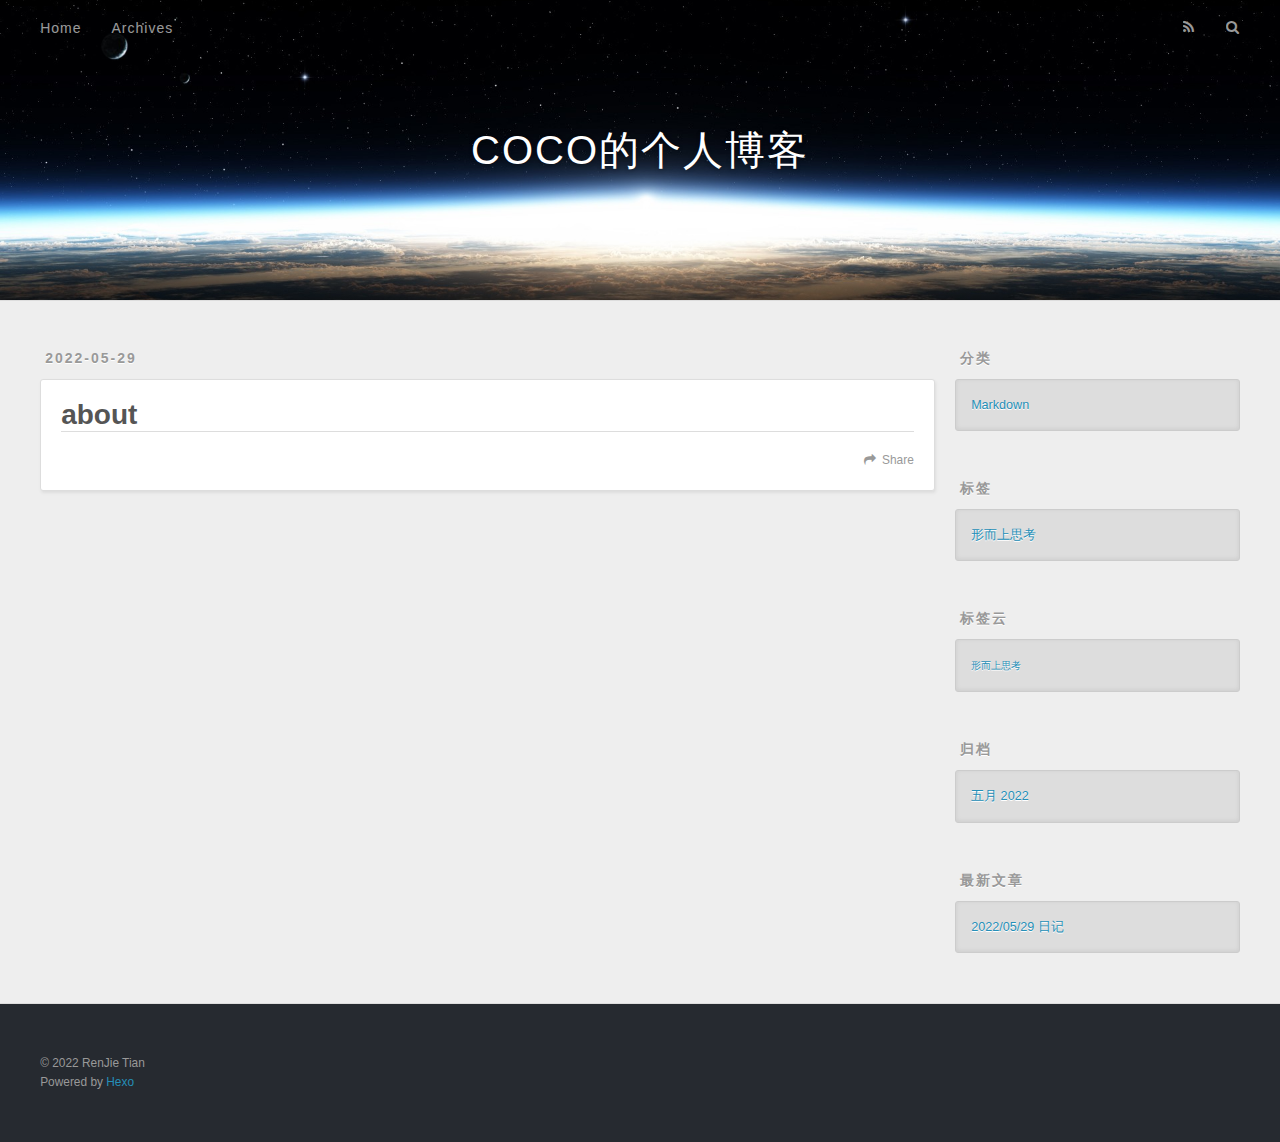
==== about/index.html @ 326d70af "Site updated: 2022-05-29 23:45:34" ====
<!DOCTYPE html>
<html>
<head>
  <meta charset="utf-8">
  

  
  <title>about | COCO的个人博客</title>
  <meta name="viewport" content="width=device-width, initial-scale=1, maximum-scale=1">
  <meta name="description" content="杂记，因个人不喜欢手账且觉得手写繁琐，朋友圈和QQ空间 更不是什么说真话交真朋友的地方，故暂使用博客方式记录感想">
<meta property="og:type" content="website">
<meta property="og:title" content="about">
<meta property="og:url" content="https://tianrenjie2003.github.io/about/index.html">
<meta property="og:site_name" content="COCO的个人博客">
<meta property="og:description" content="杂记，因个人不喜欢手账且觉得手写繁琐，朋友圈和QQ空间 更不是什么说真话交真朋友的地方，故暂使用博客方式记录感想">
<meta property="og:locale" content="zh_CN">
<meta property="article:published_time" content="2022-05-29T14:27:25.000Z">
<meta property="article:modified_time" content="2022-05-29T14:27:25.981Z">
<meta property="article:author" content="RenJie Tian">
<meta name="twitter:card" content="summary">
  
    <link rel="alternate" href="/atom.xml" title="COCO的个人博客" type="application/atom+xml">
  
  
    <link rel="icon" href="/favicon.png">
  
  
    <link href="//fonts.googleapis.com/css?family=Source+Code+Pro" rel="stylesheet" type="text/css">
  
  
<link rel="stylesheet" href="/css/style.css">

<meta name="generator" content="Hexo 5.4.2"></head>

<body>
  <div id="container">
    <div id="wrap">
      <header id="header">
  <div id="banner"></div>
  <div id="header-outer" class="outer">
    <div id="header-title" class="inner">
      <h1 id="logo-wrap">
        <a href="/" id="logo">COCO的个人博客</a>
      </h1>
      
    </div>
    <div id="header-inner" class="inner">
      <nav id="main-nav">
        <a id="main-nav-toggle" class="nav-icon"></a>
        
          <a class="main-nav-link" href="/">Home</a>
        
          <a class="main-nav-link" href="/archives">Archives</a>
        
      </nav>
      <nav id="sub-nav">
        
          <a id="nav-rss-link" class="nav-icon" href="/atom.xml" title="RSS Feed"></a>
        
        <a id="nav-search-btn" class="nav-icon" title="搜索"></a>
      </nav>
      <div id="search-form-wrap">
        <form action="//google.com/search" method="get" accept-charset="UTF-8" class="search-form"><input type="search" name="q" class="search-form-input" placeholder="Search"><button type="submit" class="search-form-submit">&#xF002;</button><input type="hidden" name="sitesearch" value="https://tianrenjie2003.github.io"></form>
      </div>
    </div>
  </div>
</header>
      <div class="outer">
        <section id="main"><article id="page-" class="article article-type-page" itemscope itemprop="blogPost">
  <div class="article-meta">
    <a href="/about/index.html" class="article-date">
  <time datetime="2022-05-29T14:27:25.000Z" itemprop="datePublished">2022-05-29</time>
</a>
    
  </div>
  <div class="article-inner">
    
    
      <header class="article-header">
        
  
    <h1 class="article-title" itemprop="name">
      about
    </h1>
  

      </header>
    
    <div class="article-entry" itemprop="articleBody">
      
        
      
    </div>
    <footer class="article-footer">
      <a data-url="https://tianrenjie2003.github.io/about/index.html" data-id="cl3rh47hq0001agvm2ke27csq" class="article-share-link">Share</a>
      
      
    </footer>
  </div>
  
    
  
</article>

</section>
        
          <aside id="sidebar">
  
    
  <div class="widget-wrap">
    <h3 class="widget-title">分类</h3>
    <div class="widget">
      <ul class="category-list"><li class="category-list-item"><a class="category-list-link" href="/categories/Markdown/">Markdown</a></li></ul>
    </div>
  </div>


  
    
  <div class="widget-wrap">
    <h3 class="widget-title">标签</h3>
    <div class="widget">
      <ul class="tag-list" itemprop="keywords"><li class="tag-list-item"><a class="tag-list-link" href="/tags/%E5%BD%A2%E8%80%8C%E4%B8%8A%E6%80%9D%E8%80%83/" rel="tag">形而上思考</a></li></ul>
    </div>
  </div>


  
    
  <div class="widget-wrap">
    <h3 class="widget-title">标签云</h3>
    <div class="widget tagcloud">
      <a href="/tags/%E5%BD%A2%E8%80%8C%E4%B8%8A%E6%80%9D%E8%80%83/" style="font-size: 10px;">形而上思考</a>
    </div>
  </div>

  
    
  <div class="widget-wrap">
    <h3 class="widget-title">归档</h3>
    <div class="widget">
      <ul class="archive-list"><li class="archive-list-item"><a class="archive-list-link" href="/archives/2022/05/">五月 2022</a></li></ul>
    </div>
  </div>


  
    
  <div class="widget-wrap">
    <h3 class="widget-title">最新文章</h3>
    <div class="widget">
      <ul>
        
          <li>
            <a href="/2022/05/29/2022-05-29-ri-ji/">2022/05/29 日记</a>
          </li>
        
      </ul>
    </div>
  </div>

  
</aside>
        
      </div>
      <footer id="footer">
  
  <div class="outer">
    <div id="footer-info" class="inner">
      &copy; 2022 RenJie Tian<br>
      Powered by <a href="http://hexo.io/" target="_blank">Hexo</a>
    </div>
  </div>
</footer>
    </div>
    <nav id="mobile-nav">
  
    <a href="/" class="mobile-nav-link">Home</a>
  
    <a href="/archives" class="mobile-nav-link">Archives</a>
  
</nav>
    

<script src="//ajax.googleapis.com/ajax/libs/jquery/2.0.3/jquery.min.js"></script>


  
<link rel="stylesheet" href="/fancybox/jquery.fancybox.css">

  
<script src="/fancybox/jquery.fancybox.pack.js"></script>




<script src="/js/script.js"></script>




  </div>
</body>
</html>
---- css/style.css ----
body {
  width: 100%;
}
body:before,
body:after {
  content: "";
  display: table;
}
body:after {
  clear: both;
}
html,
body,
div,
span,
applet,
object,
iframe,
h1,
h2,
h3,
h4,
h5,
h6,
p,
blockquote,
pre,
a,
abbr,
acronym,
address,
big,
cite,
code,
del,
dfn,
em,
img,
ins,
kbd,
q,
s,
samp,
small,
strike,
strong,
sub,
sup,
tt,
var,
dl,
dt,
dd,
ol,
ul,
li,
fieldset,
form,
label,
legend,
table,
caption,
tbody,
tfoot,
thead,
tr,
th,
td {
  margin: 0;
  padding: 0;
  border: 0;
  outline: 0;
  font-weight: inherit;
  font-style: inherit;
  font-family: inherit;
  font-size: 100%;
  vertical-align: baseline;
}
body {
  line-height: 1;
  color: #000;
  background: #fff;
}
ol,
ul {
  list-style: none;
}
table {
  border-collapse: separate;
  border-spacing: 0;
  vertical-align: middle;
}
caption,
th,
td {
  text-align: left;
  font-weight: normal;
  vertical-align: middle;
}
a img {
  border: none;
}
input,
button {
  margin: 0;
  padding: 0;
}
input::-moz-focus-inner,
button::-moz-focus-inner {
  border: 0;
  padding: 0;
}
@font-face {
  font-family: FontAwesome;
  font-style: normal;
  font-weight: normal;
  src: url("fonts/fontawesome-webfont.eot?v=#4.0.3");
  src: url("fonts/fontawesome-webfont.eot?#iefix&v=#4.0.3") format("embedded-opentype"), url("fonts/fontawesome-webfont.woff?v=#4.0.3") format("woff"), url("fonts/fontawesome-webfont.ttf?v=#4.0.3") format("truetype"), url("fonts/fontawesome-webfont.svg#fontawesomeregular?v=#4.0.3") format("svg");
}
html,
body,
#container {
  height: 100%;
}
body {
  background: #eee;
  font: 14px -apple-system, BlinkMacSystemFont, "Segoe UI", "Roboto", "Oxygen", "Ubuntu", "Cantarell", "Fira Sans", "Droid Sans", "Helvetica Neue", sans-serif;
  -webkit-text-size-adjust: 100%;
}
.outer {
  max-width: 1220px;
  margin: 0 auto;
  padding: 0 20px;
}
.outer:before,
.outer:after {
  content: "";
  display: table;
}
.outer:after {
  clear: both;
}
.inner {
  display: inline;
  float: left;
  width: 98.33333333333333%;
  margin: 0 0.833333333333333%;
}
.left,
.alignleft {
  float: left;
}
.right,
.alignright {
  float: right;
}
.clear {
  clear: both;
}
#container {
  position: relative;
}
.mobile-nav-on {
  overflow: hidden;
}
#wrap {
  height: 100%;
  width: 100%;
  position: absolute;
  top: 0;
  left: 0;
  -webkit-transition: 0.2s ease-out;
  -moz-transition: 0.2s ease-out;
  -ms-transition: 0.2s ease-out;
  transition: 0.2s ease-out;
  z-index: 1;
  background: #eee;
}
.mobile-nav-on #wrap {
  left: 280px;
}
@media screen and (min-width: 768px) {
  #main {
    display: inline;
    float: left;
    width: 73.33333333333333%;
    margin: 0 0.833333333333333%;
  }
}
.article-date,
.article-category-link,
.archive-year,
.widget-title {
  text-decoration: none;
  text-transform: uppercase;
  letter-spacing: 2px;
  color: #999;
  margin-bottom: 1em;
  margin-left: 5px;
  line-height: 1em;
  text-shadow: 0 1px #fff;
  font-weight: bold;
}
.article-inner,
.archive-article-inner {
  background: #fff;
  -webkit-box-shadow: 1px 2px 3px #ddd;
  box-shadow: 1px 2px 3px #ddd;
  border: 1px solid #ddd;
  border-radius: 3px;
}
.article-entry h1,
.widget h1 {
  font-size: 2em;
}
.article-entry h2,
.widget h2 {
  font-size: 1.5em;
}
.article-entry h3,
.widget h3 {
  font-size: 1.3em;
}
.article-entry h4,
.widget h4 {
  font-size: 1.2em;
}
.article-entry h5,
.widget h5 {
  font-size: 1em;
}
.article-entry h6,
.widget h6 {
  font-size: 1em;
  color: #999;
}
.article-entry hr,
.widget hr {
  border: 1px dashed #ddd;
}
.article-entry strong,
.widget strong {
  font-weight: bold;
}
.article-entry em,
.widget em,
.article-entry cite,
.widget cite {
  font-style: italic;
}
.article-entry sup,
.widget sup,
.article-entry sub,
.widget sub {
  font-size: 0.75em;
  line-height: 0;
  position: relative;
  vertical-align: baseline;
}
.article-entry sup,
.widget sup {
  top: -0.5em;
}
.article-entry sub,
.widget sub {
  bottom: -0.2em;
}
.article-entry small,
.widget small {
  font-size: 0.85em;
}
.article-entry acronym,
.widget acronym,
.article-entry abbr,
.widget abbr {
  border-bottom: 1px dotted;
}
.article-entry ul,
.widget ul,
.article-entry ol,
.widget ol,
.article-entry dl,
.widget dl {
  margin: 0 20px;
  line-height: 1.6em;
}
.article-entry ul ul,
.widget ul ul,
.article-entry ol ul,
.widget ol ul,
.article-entry ul ol,
.widget ul ol,
.article-entry ol ol,
.widget ol ol {
  margin-top: 0;
  margin-bottom: 0;
}
.article-entry ul,
.widget ul {
  list-style: disc;
}
.article-entry ol,
.widget ol {
  list-style: decimal;
}
.article-entry dt,
.widget dt {
  font-weight: bold;
}
#header {
  height: 300px;
  position: relative;
  border-bottom: 1px solid #ddd;
}
#header:before,
#header:after {
  content: "";
  position: absolute;
  left: 0;
  right: 0;
  height: 40px;
}
#header:before {
  top: 0;
  background: -webkit-linear-gradient(rgba(0,0,0,0.2), transparent);
  background: -moz-linear-gradient(rgba(0,0,0,0.2), transparent);
  background: -ms-linear-gradient(rgba(0,0,0,0.2), transparent);
  background: linear-gradient(rgba(0,0,0,0.2), transparent);
}
#header:after {
  bottom: 0;
  background: -webkit-linear-gradient(transparent, rgba(0,0,0,0.2));
  background: -moz-linear-gradient(transparent, rgba(0,0,0,0.2));
  background: -ms-linear-gradient(transparent, rgba(0,0,0,0.2));
  background: linear-gradient(transparent, rgba(0,0,0,0.2));
}
#header-outer {
  height: 100%;
  position: relative;
}
#header-inner {
  position: relative;
  overflow: hidden;
}
#banner {
  position: absolute;
  top: 0;
  left: 0;
  width: 100%;
  height: 100%;
  background: url("images/banner.jpg") center #000;
  background-size: cover;
  z-index: -1;
}
#header-title {
  text-align: center;
  height: 40px;
  position: absolute;
  top: 50%;
  left: 0;
  margin-top: -20px;
}
#logo,
#subtitle {
  text-decoration: none;
  color: #fff;
  font-weight: 300;
  text-shadow: 0 1px 4px rgba(0,0,0,0.3);
}
#logo {
  font-size: 40px;
  line-height: 40px;
  letter-spacing: 2px;
}
#subtitle {
  font-size: 16px;
  line-height: 16px;
  letter-spacing: 1px;
}
#subtitle-wrap {
  margin-top: 16px;
}
#main-nav {
  float: left;
  margin-left: -15px;
}
.nav-icon,
.main-nav-link {
  float: left;
  color: #fff;
  opacity: 0.6;
  text-decoration: none;
  text-shadow: 0 1px rgba(0,0,0,0.2);
  -webkit-transition: opacity 0.2s;
  -moz-transition: opacity 0.2s;
  -ms-transition: opacity 0.2s;
  transition: opacity 0.2s;
  display: block;
  padding: 20px 15px;
}
.nav-icon:hover,
.main-nav-link:hover {
  opacity: 1;
}
.nav-icon {
  font-family: FontAwesome;
  text-align: center;
  font-size: 14px;
  width: 14px;
  height: 14px;
  padding: 20px 15px;
  position: relative;
  cursor: pointer;
}
.main-nav-link {
  font-weight: 300;
  letter-spacing: 1px;
}
@media screen and (max-width: 479px) {
  .main-nav-link {
    display: none;
  }
}
#main-nav-toggle {
  display: none;
}
#main-nav-toggle:before {
  content: "\f0c9";
}
@media screen and (max-width: 479px) {
  #main-nav-toggle {
    display: block;
  }
}
#sub-nav {
  float: right;
  margin-right: -15px;
}
#nav-rss-link:before {
  content: "\f09e";
}
#nav-search-btn:before {
  content: "\f002";
}
#search-form-wrap {
  position: absolute;
  top: 15px;
  width: 150px;
  height: 30px;
  right: -150px;
  opacity: 0;
  -webkit-transition: 0.2s ease-out;
  -moz-transition: 0.2s ease-out;
  -ms-transition: 0.2s ease-out;
  transition: 0.2s ease-out;
}
#search-form-wrap.on {
  opacity: 1;
  right: 0;
}
@media screen and (max-width: 479px) {
  #search-form-wrap {
    width: 100%;
    right: -100%;
  }
}
.search-form {
  position: absolute;
  top: 0;
  left: 0;
  right: 0;
  background: #fff;
  padding: 5px 15px;
  border-radius: 15px;
  -webkit-box-shadow: 0 0 10px rgba(0,0,0,0.3);
  box-shadow: 0 0 10px rgba(0,0,0,0.3);
}
.search-form-input {
  border: none;
  background: none;
  color: #555;
  width: 100%;
  font: 13px -apple-system, BlinkMacSystemFont, "Segoe UI", "Roboto", "Oxygen", "Ubuntu", "Cantarell", "Fira Sans", "Droid Sans", "Helvetica Neue", sans-serif;
  outline: none;
}
.search-form-input::-webkit-search-results-decoration,
.search-form-input::-webkit-search-cancel-button {
  -webkit-appearance: none;
}
.search-form-submit {
  position: absolute;
  top: 50%;
  right: 10px;
  margin-top: -7px;
  font: 13px FontAwesome;
  border: none;
  background: none;
  color: #bbb;
  cursor: pointer;
}
.search-form-submit:hover,
.search-form-submit:focus {
  color: #777;
}
.article {
  margin: 50px 0;
}
.article-inner {
  overflow: hidden;
}
.article-meta:before,
.article-meta:after {
  content: "";
  display: table;
}
.article-meta:after {
  clear: both;
}
.article-date {
  float: left;
}
.article-category {
  float: left;
  line-height: 1em;
  color: #ccc;
  text-shadow: 0 1px #fff;
  margin-left: 8px;
}
.article-category:before {
  content: "\2022";
}
.article-category-link {
  margin: 0 12px 1em;
}
.article-header {
  padding: 20px 20px 0;
}
.article-title {
  text-decoration: none;
  font-size: 2em;
  font-weight: bold;
  color: #555;
  line-height: 1.1em;
  -webkit-transition: color 0.2s;
  -moz-transition: color 0.2s;
  -ms-transition: color 0.2s;
  transition: color 0.2s;
}
a.article-title:hover {
  color: #258fb8;
}
.article-entry {
  color: #555;
  padding: 0 20px;
}
.article-entry:before,
.article-entry:after {
  content: "";
  display: table;
}
.article-entry:after {
  clear: both;
}
.article-entry p,
.article-entry table {
  line-height: 1.6em;
  margin: 1.6em 0;
}
.article-entry h1,
.article-entry h2,
.article-entry h3,
.article-entry h4,
.article-entry h5,
.article-entry h6 {
  font-weight: bold;
}
.article-entry h1,
.article-entry h2,
.article-entry h3,
.article-entry h4,
.article-entry h5,
.article-entry h6 {
  line-height: 1.1em;
  margin: 1.1em 0;
}
.article-entry a {
  color: #258fb8;
  text-decoration: none;
}
.article-entry a:hover {
  text-decoration: underline;
}
.article-entry ul,
.article-entry ol,
.article-entry dl {
  margin-top: 1.6em;
  margin-bottom: 1.6em;
}
.article-entry img,
.article-entry video {
  max-width: 100%;
  height: auto;
  display: block;
  margin: auto;
}
.article-entry iframe {
  border: none;
}
.article-entry table {
  width: 100%;
  border-collapse: collapse;
  border-spacing: 0;
}
.article-entry th {
  font-weight: bold;
  border-bottom: 3px solid #ddd;
  padding-bottom: 0.5em;
}
.article-entry td {
  border-bottom: 1px solid #ddd;
  padding: 10px 0;
}
.article-entry blockquote {
  font-family: Georgia, "Times New Roman", serif;
  font-size: 1.4em;
  margin: 1.6em 20px;
  text-align: center;
}
.article-entry blockquote footer {
  font-size: 14px;
  margin: 1.6em 0;
  font-family: -apple-system, BlinkMacSystemFont, "Segoe UI", "Roboto", "Oxygen", "Ubuntu", "Cantarell", "Fira Sans", "Droid Sans", "Helvetica Neue", sans-serif;
}
.article-entry blockquote footer cite:before {
  content: "—";
  padding: 0 0.5em;
}
.article-entry .pullquote {
  text-align: left;
  width: 45%;
  margin: 0;
}
.article-entry .pullquote.left {
  margin-left: 0.5em;
  margin-right: 1em;
}
.article-entry .pullquote.right {
  margin-right: 0.5em;
  margin-left: 1em;
}
.article-entry .caption {
  color: #999;
  display: block;
  font-size: 0.9em;
  margin-top: 0.5em;
  position: relative;
  text-align: center;
}
.article-entry .video-container {
  position: relative;
  padding-top: 56.25%;
  height: 0;
  overflow: hidden;
}
.article-entry .video-container iframe,
.article-entry .video-container object,
.article-entry .video-container embed {
  position: absolute;
  top: 0;
  left: 0;
  width: 100%;
  height: 100%;
  margin-top: 0;
}
.article-more-link a {
  display: inline-block;
  line-height: 1em;
  padding: 6px 15px;
  border-radius: 15px;
  background: #eee;
  color: #999;
  text-shadow: 0 1px #fff;
  text-decoration: none;
}
.article-more-link a:hover {
  background: #258fb8;
  color: #fff;
  text-decoration: none;
  text-shadow: 0 1px #1e7293;
}
.article-footer {
  font-size: 0.85em;
  line-height: 1.6em;
  border-top: 1px solid #ddd;
  padding-top: 1.6em;
  margin: 0 20px 20px;
}
.article-footer:before,
.article-footer:after {
  content: "";
  display: table;
}
.article-footer:after {
  clear: both;
}
.article-footer a {
  color: #999;
  text-decoration: none;
}
.article-footer a:hover {
  color: #555;
}
.article-tag-list-item {
  float: left;
  margin-right: 10px;
}
.article-tag-list-link:before {
  content: "#";
}
.article-comment-link {
  float: right;
}
.article-comment-link:before {
  content: "\f075";
  font-family: FontAwesome;
  padding-right: 8px;
}
.article-share-link {
  cursor: pointer;
  float: right;
  margin-left: 20px;
}
.article-share-link:before {
  content: "\f064";
  font-family: FontAwesome;
  padding-right: 6px;
}
#article-nav {
  position: relative;
}
#article-nav:before,
#article-nav:after {
  content: "";
  display: table;
}
#article-nav:after {
  clear: both;
}
@media screen and (min-width: 768px) {
  #article-nav {
    margin: 50px 0;
  }
  #article-nav:before {
    width: 8px;
    height: 8px;
    position: absolute;
    top: 50%;
    left: 50%;
    margin-top: -4px;
    margin-left: -4px;
    content: "";
    border-radius: 50%;
    background: #ddd;
    -webkit-box-shadow: 0 1px 2px #fff;
    box-shadow: 0 1px 2px #fff;
  }
}
.article-nav-link-wrap {
  text-decoration: none;
  text-shadow: 0 1px #fff;
  color: #999;
  -webkit-box-sizing: border-box;
  -moz-box-sizing: border-box;
  box-sizing: border-box;
  margin-top: 50px;
  text-align: center;
  display: block;
}
.article-nav-link-wrap:hover {
  color: #555;
}
@media screen and (min-width: 768px) {
  .article-nav-link-wrap {
    width: 50%;
    margin-top: 0;
  }
}
@media screen and (min-width: 768px) {
  #article-nav-newer {
    float: left;
    text-align: right;
    padding-right: 20px;
  }
}
@media screen and (min-width: 768px) {
  #article-nav-older {
    float: right;
    text-align: left;
    padding-left: 20px;
  }
}
.article-nav-caption {
  text-transform: uppercase;
  letter-spacing: 2px;
  color: #ddd;
  line-height: 1em;
  font-weight: bold;
}
#article-nav-newer .article-nav-caption {
  margin-right: -2px;
}
.article-nav-title {
  font-size: 0.85em;
  line-height: 1.6em;
  margin-top: 0.5em;
}
.article-share-box {
  position: absolute;
  display: none;
  background: #fff;
  -webkit-box-shadow: 1px 2px 10px rgba(0,0,0,0.2);
  box-shadow: 1px 2px 10px rgba(0,0,0,0.2);
  border-radius: 3px;
  margin-left: -145px;
  overflow: hidden;
  z-index: 1;
}
.article-share-box.on {
  display: block;
}
.article-share-input {
  width: 100%;
  background: none;
  -webkit-box-sizing: border-box;
  -moz-box-sizing: border-box;
  box-sizing: border-box;
  font: 14px -apple-system, BlinkMacSystemFont, "Segoe UI", "Roboto", "Oxygen", "Ubuntu", "Cantarell", "Fira Sans", "Droid Sans", "Helvetica Neue", sans-serif;
  padding: 0 15px;
  color: #555;
  outline: none;
  border: 1px solid #ddd;
  border-radius: 3px 3px 0 0;
  height: 36px;
  line-height: 36px;
}
.article-share-links {
  background: #eee;
}
.article-share-links:before,
.article-share-links:after {
  content: "";
  display: table;
}
.article-share-links:after {
  clear: both;
}
.article-share-twitter,
.article-share-facebook,
.article-share-pinterest,
.article-share-google {
  width: 50px;
  height: 36px;
  display: block;
  float: left;
  position: relative;
  color: #999;
  text-shadow: 0 1px #fff;
}
.article-share-twitter:before,
.article-share-facebook:before,
.article-share-pinterest:before,
.article-share-google:before {
  font-size: 20px;
  font-family: FontAwesome;
  width: 20px;
  height: 20px;
  position: absolute;
  top: 50%;
  left: 50%;
  margin-top: -10px;
  margin-left: -10px;
  text-align: center;
}
.article-share-twitter:hover,
.article-share-facebook:hover,
.article-share-pinterest:hover,
.article-share-google:hover {
  color: #fff;
}
.article-share-twitter:before {
  content: "\f099";
}
.article-share-twitter:hover {
  background: #00aced;
  text-shadow: 0 1px #008abe;
}
.article-share-facebook:before {
  content: "\f09a";
}
.article-share-facebook:hover {
  background: #3b5998;
  text-shadow: 0 1px #2f477a;
}
.article-share-pinterest:before {
  content: "\f0d2";
}
.article-share-pinterest:hover {
  background: #cb2027;
  text-shadow: 0 1px #a21a1f;
}
.article-share-google:before {
  content: "\f0d5";
}
.article-share-google:hover {
  background: #dd4b39;
  text-shadow: 0 1px #be3221;
}
.article-gallery {
  background: #000;
  position: relative;
}
.article-gallery-photos {
  position: relative;
  overflow: hidden;
}
.article-gallery-img {
  display: none;
  max-width: 100%;
}
.article-gallery-img:first-child {
  display: block;
}
.article-gallery-img.loaded {
  position: absolute;
  display: block;
}
.article-gallery-img img {
  display: block;
  max-width: 100%;
  margin: 0 auto;
}
#comments {
  background: #fff;
  -webkit-box-shadow: 1px 2px 3px #ddd;
  box-shadow: 1px 2px 3px #ddd;
  padding: 20px;
  border: 1px solid #ddd;
  border-radius: 3px;
  margin: 50px 0;
}
#comments a {
  color: #258fb8;
}
.archives-wrap {
  margin: 50px 0;
}
.archives:before,
.archives:after {
  content: "";
  display: table;
}
.archives:after {
  clear: both;
}
.archive-year-wrap {
  margin-bottom: 1em;
}
.archives {
  -webkit-column-gap: 10px;
  -moz-column-gap: 10px;
  column-gap: 10px;
}
@media screen and (min-width: 480px) and (max-width: 767px) {
  .archives {
    -webkit-column-count: 2;
    -moz-column-count: 2;
    column-count: 2;
  }
}
@media screen and (min-width: 768px) {
  .archives {
    -webkit-column-count: 3;
    -moz-column-count: 3;
    column-count: 3;
  }
}
.archive-article {
  -webkit-column-break-inside: avoid;
  page-break-inside: avoid;
  overflow: hidden;
  break-inside: avoid-column;
}
.archive-article-inner {
  padding: 10px;
  margin-bottom: 15px;
}
.archive-article-title {
  text-decoration: none;
  font-weight: bold;
  color: #555;
  -webkit-transition: color 0.2s;
  -moz-transition: color 0.2s;
  -ms-transition: color 0.2s;
  transition: color 0.2s;
  line-height: 1.6em;
}
.archive-article-title:hover {
  color: #258fb8;
}
.archive-article-footer {
  margin-top: 1em;
}
.archive-article-date {
  color: #999;
  text-decoration: none;
  font-size: 0.85em;
  line-height: 1em;
  margin-bottom: 0.5em;
  display: block;
}
#page-nav {
  margin: 50px auto;
  background: #fff;
  -webkit-box-shadow: 1px 2px 3px #ddd;
  box-shadow: 1px 2px 3px #ddd;
  border: 1px solid #ddd;
  border-radius: 3px;
  text-align: center;
  color: #999;
  overflow: hidden;
}
#page-nav:before,
#page-nav:after {
  content: "";
  display: table;
}
#page-nav:after {
  clear: both;
}
#page-nav a,
#page-nav span {
  padding: 10px 20px;
  line-height: 1;
  height: 2ex;
}
#page-nav a {
  color: #999;
  text-decoration: none;
}
#page-nav a:hover {
  background: #999;
  color: #fff;
}
#page-nav .prev {
  float: left;
}
#page-nav .next {
  float: right;
}
#page-nav .page-number {
  display: inline-block;
}
@media screen and (max-width: 479px) {
  #page-nav .page-number {
    display: none;
  }
}
#page-nav .current {
  color: #555;
  font-weight: bold;
}
#page-nav .space {
  color: #ddd;
}
#footer {
  background: #262a30;
  padding: 50px 0;
  border-top: 1px solid #ddd;
  color: #999;
}
#footer a {
  color: #258fb8;
  text-decoration: none;
}
#footer a:hover {
  text-decoration: underline;
}
#footer-info {
  line-height: 1.6em;
  font-size: 0.85em;
}
.article-entry pre,
.article-entry .highlight {
  background: #2d2d2d;
  margin: 0 -20px;
  padding: 15px 20px;
  border-style: solid;
  border-color: #ddd;
  border-width: 1px 0;
  overflow: auto;
  color: #ccc;
  line-height: 22.400000000000002px;
}
.article-entry .highlight .gutter pre,
.article-entry .gist .gist-file .gist-data .line-numbers {
  color: #666;
  font-size: 0.85em;
}
.article-entry pre,
.article-entry code {
  font-family: "Source Code Pro", Consolas, Monaco, Menlo, Consolas, monospace;
}
.article-entry code {
  background: #eee;
  text-shadow: 0 1px #fff;
  padding: 0 0.3em;
}
.article-entry pre code {
  background: none;
  text-shadow: none;
  padding: 0;
}
.article-entry .highlight pre {
  border: none;
  margin: 0;
  padding: 0;
}
.article-entry .highlight table {
  margin: 0;
  width: auto;
}
.article-entry .highlight td {
  border: none;
  padding: 0;
}
.article-entry .highlight figcaption {
  font-size: 0.85em;
  color: #999;
  line-height: 1em;
  margin-bottom: 1em;
}
.article-entry .highlight figcaption:before,
.article-entry .highlight figcaption:after {
  content: "";
  display: table;
}
.article-entry .highlight figcaption:after {
  clear: both;
}
.article-entry .highlight figcaption a {
  float: right;
}
.article-entry .highlight .gutter pre {
  text-align: right;
  padding-right: 20px;
}
.article-entry .highlight .line {
  height: 22.400000000000002px;
}
.article-entry .highlight .line.marked {
  background: #515151;
}
.article-entry .gist {
  margin: 0 -20px;
  border-style: solid;
  border-color: #ddd;
  border-width: 1px 0;
  background: #2d2d2d;
  padding: 15px 20px 15px 0;
}
.article-entry .gist .gist-file {
  border: none;
  font-family: "Source Code Pro", Consolas, Monaco, Menlo, Consolas, monospace;
  margin: 0;
}
.article-entry .gist .gist-file .gist-data {
  background: none;
  border: none;
}
.article-entry .gist .gist-file .gist-data .line-numbers {
  background: none;
  border: none;
  padding: 0 20px 0 0;
}
.article-entry .gist .gist-file .gist-data .line-data {
  padding: 0 !important;
}
.article-entry .gist .gist-file .highlight {
  margin: 0;
  padding: 0;
  border: none;
}
.article-entry .gist .gist-file .gist-meta {
  background: #2d2d2d;
  color: #999;
  font: 0.85em -apple-system, BlinkMacSystemFont, "Segoe UI", "Roboto", "Oxygen", "Ubuntu", "Cantarell", "Fira Sans", "Droid Sans", "Helvetica Neue", sans-serif;
  text-shadow: 0 0;
  padding: 0;
  margin-top: 1em;
  margin-left: 20px;
}
.article-entry .gist .gist-file .gist-meta a {
  color: #258fb8;
  font-weight: normal;
}
.article-entry .gist .gist-file .gist-meta a:hover {
  text-decoration: underline;
}
pre .comment,
pre .title {
  color: #999;
}
pre .variable,
pre .attribute,
pre .tag,
pre .regexp,
pre .ruby .constant,
pre .xml .tag .title,
pre .xml .pi,
pre .xml .doctype,
pre .html .doctype,
pre .css .id,
pre .css .class,
pre .css .pseudo {
  color: #f2777a;
}
pre .number,
pre .preprocessor,
pre .built_in,
pre .literal,
pre .params,
pre .constant {
  color: #f99157;
}
pre .class,
pre .ruby .class .title,
pre .css .rules .attribute {
  color: #9c9;
}
pre .string,
pre .value,
pre .inheritance,
pre .header,
pre .ruby .symbol,
pre .xml .cdata {
  color: #9c9;
}
pre .css .hexcolor {
  color: #6cc;
}
pre .function,
pre .python .decorator,
pre .python .title,
pre .ruby .function .title,
pre .ruby .title .keyword,
pre .perl .sub,
pre .javascript .title,
pre .coffeescript .title {
  color: #69c;
}
pre .keyword,
pre .javascript .function {
  color: #c9c;
}
@media screen and (max-width: 479px) {
  #mobile-nav {
    position: absolute;
    top: 0;
    left: 0;
    width: 280px;
    height: 100%;
    background: #191919;
    border-right: 1px solid #fff;
  }
}
@media screen and (max-width: 479px) {
  .mobile-nav-link {
    display: block;
    color: #999;
    text-decoration: none;
    padding: 15px 20px;
    font-weight: bold;
  }
  .mobile-nav-link:hover {
    color: #fff;
  }
}
@media screen and (min-width: 768px) {
  #sidebar {
    display: inline;
    float: left;
    width: 23.333333333333332%;
    margin: 0 0.833333333333333%;
  }
}
.widget-wrap {
  margin: 50px 0;
}
.widget {
  color: #777;
  text-shadow: 0 1px #fff;
  background: #ddd;
  -webkit-box-shadow: 0 -1px 4px #ccc inset;
  box-shadow: 0 -1px 4px #ccc inset;
  border: 1px solid #ccc;
  padding: 15px;
  border-radius: 3px;
}
.widget a {
  color: #258fb8;
  text-decoration: none;
}
.widget a:hover {
  text-decoration: underline;
}
.widget ul ul,
.widget ol ul,
.widget dl ul,
.widget ul ol,
.widget ol ol,
.widget dl ol,
.widget ul dl,
.widget ol dl,
.widget dl dl {
  margin-left: 15px;
  list-style: disc;
}
.widget {
  line-height: 1.6em;
  word-wrap: break-word;
  font-size: 0.9em;
}
.widget ul,
.widget ol {
  list-style: none;
  margin: 0;
}
.widget ul ul,
.widget ol ul,
.widget ul ol,
.widget ol ol {
  margin: 0 20px;
}
.widget ul ul,
.widget ol ul {
  list-style: disc;
}
.widget ul ol,
.widget ol ol {
  list-style: decimal;
}
.category-list-count,
.tag-list-count,
.archive-list-count {
  padding-left: 5px;
  color: #999;
  font-size: 0.85em;
}
.category-list-count:before,
.tag-list-count:before,
.archive-list-count:before {
  content: "(";
}
.category-list-count:after,
.tag-list-count:after,
.archive-list-count:after {
  content: ")";
}
.tagcloud a {
  margin-right: 5px;
  display: inline-block;
}
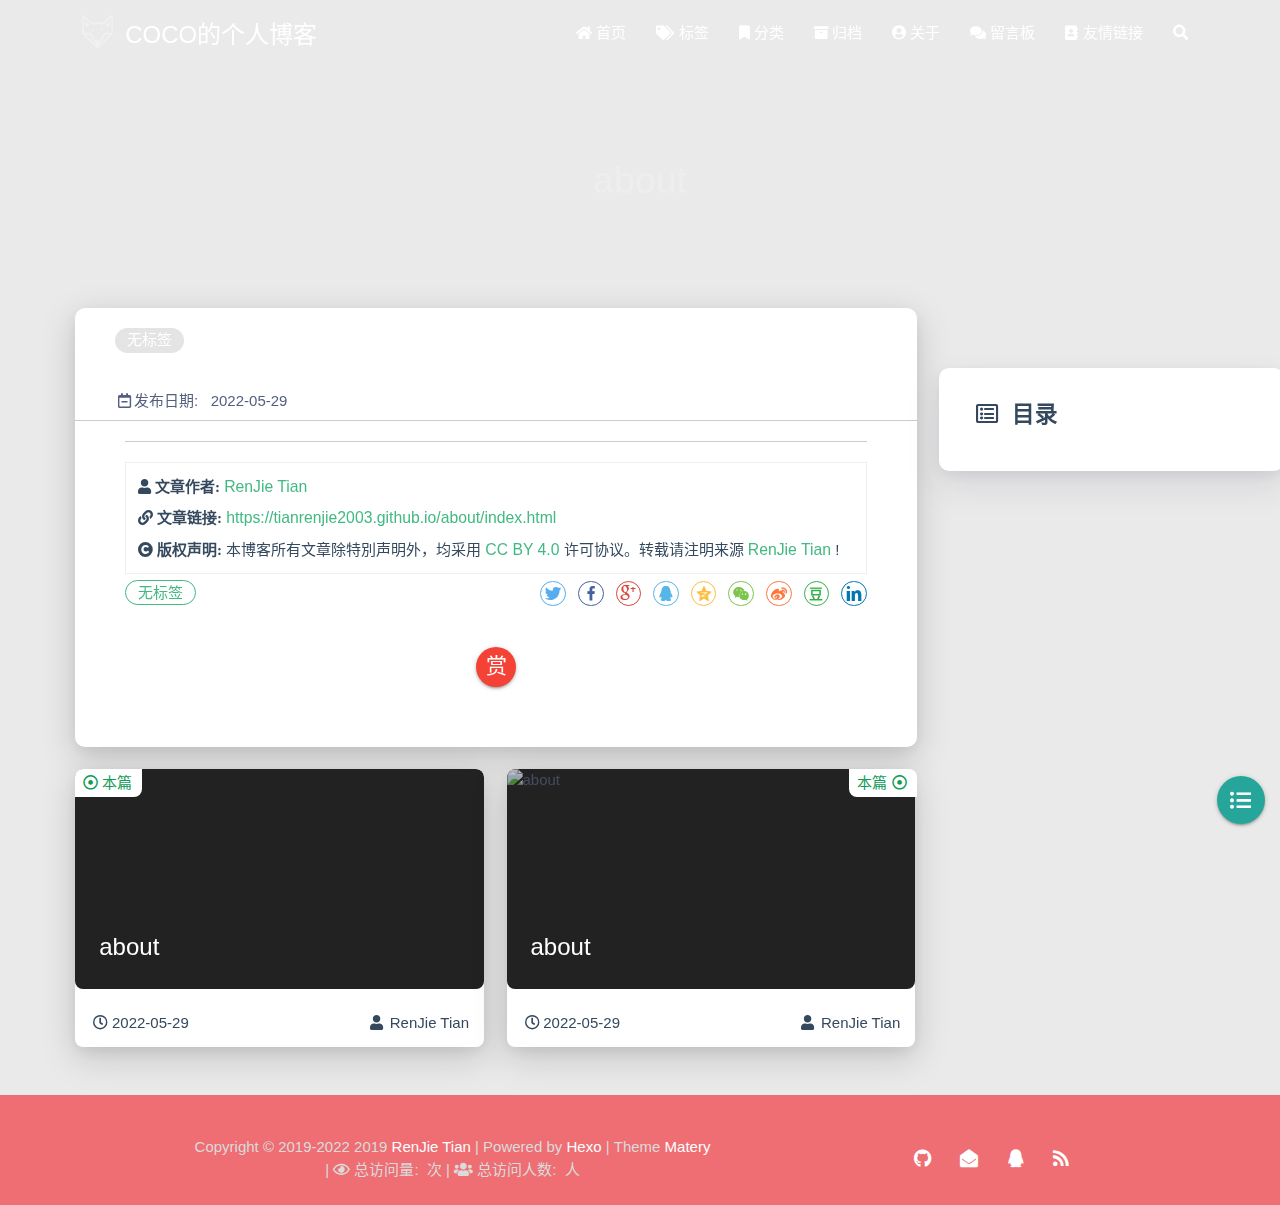
==== commit 291b851e: "Site updated: 2022-05-29 23:50:42" ====
--- a/about/index.html
+++ b/about/index.html
@@ -1,204 +1,1191 @@
-<!DOCTYPE html>
-<html>
+<!DOCTYPE HTML>
+<html lang="zh-CN">
+
+
 <head>
-  <meta charset="utf-8">
+    <meta charset="utf-8">
+    <meta name="keywords" content="关于, COCO的个人博客">
+    <meta name="description" content="杂记，因个人不喜欢手账且觉得手写繁琐，朋友圈和QQ空间 更不是什么说真话交真朋友的地方，故暂使用博客方式记录感想">
+    <meta http-equiv="X-UA-Compatible" content="IE=edge">
+    <meta name="viewport" content="width=device-width, initial-scale=1.0, user-scalable=no">
+    <meta name="renderer" content="webkit|ie-stand|ie-comp">
+    <meta name="mobile-web-app-capable" content="yes">
+    <meta name="format-detection" content="telephone=no">
+    <meta name="apple-mobile-web-app-capable" content="yes">
+    <meta name="apple-mobile-web-app-status-bar-style" content="black-translucent">
+    <!-- Global site tag (gtag.js) - Google Analytics -->
+
+
+    <title>关于 | COCO的个人博客</title>
+    <link rel="icon" type="image/png" href="/favicon.png">
+
+    <link rel="stylesheet" type="text/css" href="/libs/awesome/css/all.css">
+    <link rel="stylesheet" type="text/css" href="/libs/materialize/materialize.min.css">
+    <link rel="stylesheet" type="text/css" href="/libs/aos/aos.css">
+    <link rel="stylesheet" type="text/css" href="/libs/animate/animate.min.css">
+    <link rel="stylesheet" type="text/css" href="/libs/lightGallery/css/lightgallery.min.css">
+    <link rel="stylesheet" type="text/css" href="/css/matery.css">
+    <link rel="stylesheet" type="text/css" href="/css/my.css">
+
+    <script src="/libs/jquery/jquery.min.js"></script>
+
+<meta name="generator" content="Hexo 5.4.2"></head>
+
+
+
+
+<body>
+    <header class="navbar-fixed">
+    <nav id="headNav" class="bg-color nav-transparent">
+        <div id="navContainer" class="nav-wrapper container">
+            <div class="brand-logo">
+                <a href="/" class="waves-effect waves-light">
+                    
+                    <img src="/medias/logo.png" class="logo-img" alt="LOGO">
+                    
+                    <span class="logo-span">COCO的个人博客</span>
+                </a>
+            </div>
+            
+
+<a href="#" data-target="mobile-nav" class="sidenav-trigger button-collapse"><i class="fas fa-bars"></i></a>
+<ul class="right nav-menu">
   
-
+  <li class="hide-on-med-and-down nav-item">
+    
+    <a href="/" class="waves-effect waves-light">
+      
+      <i class="fas fa-home" style="zoom: 0.6;"></i>
+      
+      <span>首页</span>
+    </a>
+    
+  </li>
   
-  <title>about | COCO的个人博客</title>
-  <meta name="viewport" content="width=device-width, initial-scale=1, maximum-scale=1">
-  <meta name="description" content="杂记，因个人不喜欢手账且觉得手写繁琐，朋友圈和QQ空间 更不是什么说真话交真朋友的地方，故暂使用博客方式记录感想">
-<meta property="og:type" content="website">
-<meta property="og:title" content="about">
-<meta property="og:url" content="https://tianrenjie2003.github.io/about/index.html">
-<meta property="og:site_name" content="COCO的个人博客">
-<meta property="og:description" content="杂记，因个人不喜欢手账且觉得手写繁琐，朋友圈和QQ空间 更不是什么说真话交真朋友的地方，故暂使用博客方式记录感想">
-<meta property="og:locale" content="zh_CN">
-<meta property="article:published_time" content="2022-05-29T14:27:25.000Z">
-<meta property="article:modified_time" content="2022-05-29T14:27:25.981Z">
-<meta property="article:author" content="RenJie Tian">
-<meta name="twitter:card" content="summary">
+  <li class="hide-on-med-and-down nav-item">
+    
+    <a href="/tags" class="waves-effect waves-light">
+      
+      <i class="fas fa-tags" style="zoom: 0.6;"></i>
+      
+      <span>标签</span>
+    </a>
+    
+  </li>
   
-    <link rel="alternate" href="/atom.xml" title="COCO的个人博客" type="application/atom+xml">
+  <li class="hide-on-med-and-down nav-item">
+    
+    <a href="/categories" class="waves-effect waves-light">
+      
+      <i class="fas fa-bookmark" style="zoom: 0.6;"></i>
+      
+      <span>分类</span>
+    </a>
+    
+  </li>
   
+  <li class="hide-on-med-and-down nav-item">
+    
+    <a href="/archives" class="waves-effect waves-light">
+      
+      <i class="fas fa-archive" style="zoom: 0.6;"></i>
+      
+      <span>归档</span>
+    </a>
+    
+  </li>
   
-    <link rel="icon" href="/favicon.png">
+  <li class="hide-on-med-and-down nav-item">
+    
+    <a href="/about" class="waves-effect waves-light">
+      
+      <i class="fas fa-user-circle" style="zoom: 0.6;"></i>
+      
+      <span>关于</span>
+    </a>
+    
+  </li>
   
+  <li class="hide-on-med-and-down nav-item">
+    
+    <a href="/contact" class="waves-effect waves-light">
+      
+      <i class="fas fa-comments" style="zoom: 0.6;"></i>
+      
+      <span>留言板</span>
+    </a>
+    
+  </li>
   
-    <link href="//fonts.googleapis.com/css?family=Source+Code+Pro" rel="stylesheet" type="text/css">
+  <li class="hide-on-med-and-down nav-item">
+    
+    <a href="/friends" class="waves-effect waves-light">
+      
+      <i class="fas fa-address-book" style="zoom: 0.6;"></i>
+      
+      <span>友情链接</span>
+    </a>
+    
+  </li>
   
-  
-<link rel="stylesheet" href="/css/style.css">
-
-<meta name="generator" content="Hexo 5.4.2"></head>
-
-<body>
-  <div id="container">
-    <div id="wrap">
-      <header id="header">
-  <div id="banner"></div>
-  <div id="header-outer" class="outer">
-    <div id="header-title" class="inner">
-      <h1 id="logo-wrap">
-        <a href="/" id="logo">COCO的个人博客</a>
-      </h1>
-      
+  <li>
+    <a href="#searchModal" class="modal-trigger waves-effect waves-light">
+      <i id="searchIcon" class="fas fa-search" title="搜索" style="zoom: 0.85;"></i>
+    </a>
+  </li>
+</ul>
+
+
+<div id="mobile-nav" class="side-nav sidenav">
+
+    <div class="mobile-head bg-color">
+        
+        <img src="/medias/logo.png" class="logo-img circle responsive-img">
+        
+        <div class="logo-name">COCO的个人博客</div>
+        <div class="logo-desc">
+            
+            杂记，因个人不喜欢手账且觉得手写繁琐，朋友圈和QQ空间 更不是什么说真话交真朋友的地方，故暂使用博客方式记录感想
+            
+        </div>
     </div>
-    <div id="header-inner" class="inner">
-      <nav id="main-nav">
-        <a id="main-nav-toggle" class="nav-icon"></a>
-        
-          <a class="main-nav-link" href="/">Home</a>
-        
-          <a class="main-nav-link" href="/archives">Archives</a>
-        
-      </nav>
-      <nav id="sub-nav">
-        
-          <a id="nav-rss-link" class="nav-icon" href="/atom.xml" title="RSS Feed"></a>
-        
-        <a id="nav-search-btn" class="nav-icon" title="搜索"></a>
-      </nav>
-      <div id="search-form-wrap">
-        <form action="//google.com/search" method="get" accept-charset="UTF-8" class="search-form"><input type="search" name="q" class="search-form-input" placeholder="Search"><button type="submit" class="search-form-submit">&#xF002;</button><input type="hidden" name="sitesearch" value="https://tianrenjie2003.github.io"></form>
-      </div>
+
+    
+
+    <ul class="menu-list mobile-menu-list">
+        
+        <li class="m-nav-item">
+	  
+		<a href="/" class="waves-effect waves-light">
+			
+			    <i class="fa-fw fas fa-home"></i>
+			
+			首页
+		</a>
+          
+        </li>
+        
+        <li class="m-nav-item">
+	  
+		<a href="/tags" class="waves-effect waves-light">
+			
+			    <i class="fa-fw fas fa-tags"></i>
+			
+			标签
+		</a>
+          
+        </li>
+        
+        <li class="m-nav-item">
+	  
+		<a href="/categories" class="waves-effect waves-light">
+			
+			    <i class="fa-fw fas fa-bookmark"></i>
+			
+			分类
+		</a>
+          
+        </li>
+        
+        <li class="m-nav-item">
+	  
+		<a href="/archives" class="waves-effect waves-light">
+			
+			    <i class="fa-fw fas fa-archive"></i>
+			
+			归档
+		</a>
+          
+        </li>
+        
+        <li class="m-nav-item">
+	  
+		<a href="/about" class="waves-effect waves-light">
+			
+			    <i class="fa-fw fas fa-user-circle"></i>
+			
+			关于
+		</a>
+          
+        </li>
+        
+        <li class="m-nav-item">
+	  
+		<a href="/contact" class="waves-effect waves-light">
+			
+			    <i class="fa-fw fas fa-comments"></i>
+			
+			留言板
+		</a>
+          
+        </li>
+        
+        <li class="m-nav-item">
+	  
+		<a href="/friends" class="waves-effect waves-light">
+			
+			    <i class="fa-fw fas fa-address-book"></i>
+			
+			友情链接
+		</a>
+          
+        </li>
+        
+        
+        <li><div class="divider"></div></li>
+        <li>
+            <a href="https://github.com/blinkfox/hexo-theme-matery" class="waves-effect waves-light" target="_blank">
+                <i class="fab fa-github-square fa-fw"></i>Fork Me
+            </a>
+        </li>
+        
+    </ul>
+</div>
+
+
+        </div>
+
+        
+            <style>
+    .nav-transparent .github-corner {
+        display: none !important;
+    }
+
+    .github-corner {
+        position: absolute;
+        z-index: 10;
+        top: 0;
+        right: 0;
+        border: 0;
+        transform: scale(1.1);
+    }
+
+    .github-corner svg {
+        color: #0f9d58;
+        fill: #fff;
+        height: 64px;
+        width: 64px;
+    }
+
+    .github-corner:hover .octo-arm {
+        animation: a 0.56s ease-in-out;
+    }
+
+    .github-corner .octo-arm {
+        animation: none;
+    }
+
+    @keyframes a {
+        0%,
+        to {
+            transform: rotate(0);
+        }
+        20%,
+        60% {
+            transform: rotate(-25deg);
+        }
+        40%,
+        80% {
+            transform: rotate(10deg);
+        }
+    }
+</style>
+
+<a href="https://github.com/blinkfox/hexo-theme-matery" class="github-corner tooltipped hide-on-med-and-down" target="_blank"
+   data-tooltip="Fork Me" data-position="left" data-delay="50">
+    <svg viewBox="0 0 250 250" aria-hidden="true">
+        <path d="M0,0 L115,115 L130,115 L142,142 L250,250 L250,0 Z"></path>
+        <path d="M128.3,109.0 C113.8,99.7 119.0,89.6 119.0,89.6 C122.0,82.7 120.5,78.6 120.5,78.6 C119.2,72.0 123.4,76.3 123.4,76.3 C127.3,80.9 125.5,87.3 125.5,87.3 C122.9,97.6 130.6,101.9 134.4,103.2"
+              fill="currentColor" style="transform-origin: 130px 106px;" class="octo-arm"></path>
+        <path d="M115.0,115.0 C114.9,115.1 118.7,116.5 119.8,115.4 L133.7,101.6 C136.9,99.2 139.9,98.4 142.2,98.6 C133.8,88.0 127.5,74.4 143.8,58.0 C148.5,53.4 154.0,51.2 159.7,51.0 C160.3,49.4 163.2,43.6 171.4,40.1 C171.4,40.1 176.1,42.5 178.8,56.2 C183.1,58.6 187.2,61.8 190.9,65.4 C194.5,69.0 197.7,73.2 200.1,77.6 C213.8,80.2 216.3,84.9 216.3,84.9 C212.7,93.1 206.9,96.0 205.4,96.6 C205.1,102.4 203.0,107.8 198.3,112.5 C181.9,128.9 168.3,122.5 157.7,114.1 C157.9,116.9 156.7,120.9 152.7,124.9 L141.0,136.5 C139.8,137.7 141.6,141.9 141.8,141.8 Z"
+              fill="currentColor" class="octo-body"></path>
+    </svg>
+</a>
+        
+    </nav>
+
+</header>
+
+    
+
+
+
+<div class="bg-cover pd-header post-cover" style="background-image: url('/medias/featureimages/5.jpg')">
+    <div class="container" style="right: 0px;left: 0px;">
+        <div class="row">
+            <div class="col s12 m12 l12">
+                <div class="brand">
+                    <h1 class="description center-align post-title">about</h1>
+                </div>
+            </div>
+        </div>
     </div>
-  </div>
-</header>
-      <div class="outer">
-        <section id="main"><article id="page-" class="article article-type-page" itemscope itemprop="blogPost">
-  <div class="article-meta">
-    <a href="/about/index.html" class="article-date">
-  <time datetime="2022-05-29T14:27:25.000Z" itemprop="datePublished">2022-05-29</time>
+</div>
+
+
+
+
+<main class="post-container content">
+
+    
+    <link rel="stylesheet" href="/libs/tocbot/tocbot.css">
+<style>
+    #articleContent h1::before,
+    #articleContent h2::before,
+    #articleContent h3::before,
+    #articleContent h4::before,
+    #articleContent h5::before,
+    #articleContent h6::before {
+        display: block;
+        content: " ";
+        height: 100px;
+        margin-top: -100px;
+        visibility: hidden;
+    }
+
+    #articleContent :focus {
+        outline: none;
+    }
+
+    .toc-fixed {
+        position: fixed;
+        top: 64px;
+    }
+
+    .toc-widget {
+        width: 345px;
+        padding-left: 20px;
+    }
+
+    .toc-widget .toc-title {
+        padding: 35px 0 15px 17px;
+        font-size: 1.5rem;
+        font-weight: bold;
+        line-height: 1.5rem;
+    }
+
+    .toc-widget ol {
+        padding: 0;
+        list-style: none;
+    }
+
+    #toc-content {
+        padding-bottom: 30px;
+        overflow: auto;
+    }
+
+    #toc-content ol {
+        padding-left: 10px;
+    }
+
+    #toc-content ol li {
+        padding-left: 10px;
+    }
+
+    #toc-content .toc-link:hover {
+        color: #42b983;
+        font-weight: 700;
+        text-decoration: underline;
+    }
+
+    #toc-content .toc-link::before {
+        background-color: transparent;
+        max-height: 25px;
+
+        position: absolute;
+        right: 23.5vw;
+        display: block;
+    }
+
+    #toc-content .is-active-link {
+        color: #42b983;
+    }
+
+    #floating-toc-btn {
+        position: fixed;
+        right: 15px;
+        bottom: 76px;
+        padding-top: 15px;
+        margin-bottom: 0;
+        z-index: 998;
+    }
+
+    #floating-toc-btn .btn-floating {
+        width: 48px;
+        height: 48px;
+    }
+
+    #floating-toc-btn .btn-floating i {
+        line-height: 48px;
+        font-size: 1.4rem;
+    }
+</style>
+<div class="row">
+    <div id="main-content" class="col s12 m12 l9">
+        <!-- 文章内容详情 -->
+<div id="artDetail">
+    <div class="card">
+        <div class="card-content article-info">
+            <div class="row tag-cate">
+                <div class="col s7">
+                    
+                          <div class="article-tag">
+                            <span class="chip bg-color">无标签</span>
+                          </div>
+                    
+                </div>
+                <div class="col s5 right-align">
+                    
+                </div>
+            </div>
+
+            <div class="post-info">
+                
+                <div class="post-date info-break-policy">
+                    <i class="far fa-calendar-minus fa-fw"></i>发布日期:&nbsp;&nbsp;
+                    2022-05-29
+                </div>
+                
+
+                
+
+                
+
+                
+
+                
+            </div>
+        </div>
+        <hr class="clearfix">
+
+        
+
+        
+
+        <div class="card-content article-card-content">
+            <div id="articleContent">
+                
+                
+            </div>
+            <hr/>
+
+            
+
+    <div class="reprint" id="reprint-statement">
+        
+            <div class="reprint__author">
+                <span class="reprint-meta" style="font-weight: bold;">
+                    <i class="fas fa-user">
+                        文章作者:
+                    </i>
+                </span>
+                <span class="reprint-info">
+                    <a href="/about" rel="external nofollow noreferrer">RenJie Tian</a>
+                </span>
+            </div>
+            <div class="reprint__type">
+                <span class="reprint-meta" style="font-weight: bold;">
+                    <i class="fas fa-link">
+                        文章链接:
+                    </i>
+                </span>
+                <span class="reprint-info">
+                    <a href="https://tianrenjie2003.github.io/about/index.html">https://tianrenjie2003.github.io/about/index.html</a>
+                </span>
+            </div>
+            <div class="reprint__notice">
+                <span class="reprint-meta" style="font-weight: bold;">
+                    <i class="fas fa-copyright">
+                        版权声明:
+                    </i>
+                </span>
+                <span class="reprint-info">
+                    本博客所有文章除特別声明外，均采用
+                    <a href="https://creativecommons.org/licenses/by/4.0/deed.zh" rel="external nofollow noreferrer" target="_blank">CC BY 4.0</a>
+                    许可协议。转载请注明来源
+                    <a href="/about" target="_blank">RenJie Tian</a>
+                    !
+                </span>
+            </div>
+        
+    </div>
+
+    <script async defer>
+      document.addEventListener("copy", function (e) {
+        let toastHTML = '<span>复制成功，请遵循本文的转载规则</span><button class="btn-flat toast-action" onclick="navToReprintStatement()" style="font-size: smaller">查看</a>';
+        M.toast({html: toastHTML})
+      });
+
+      function navToReprintStatement() {
+        $("html, body").animate({scrollTop: $("#reprint-statement").offset().top - 80}, 800);
+      }
+    </script>
+
+
+
+            <div class="tag_share" style="display: block;">
+                <div class="post-meta__tag-list" style="display: inline-block;">
+                    
+                        <div class="article-tag">
+                            <span class="chip bg-color">无标签</span>
+                        </div>
+                    
+                </div>
+                <div class="post_share" style="zoom: 80%; width: fit-content; display: inline-block; float: right; margin: -0.15rem 0;">
+                    <link rel="stylesheet" type="text/css" href="/libs/share/css/share.min.css">
+<div id="article-share">
+
+    
+    <div class="social-share" data-sites="twitter,facebook,google,qq,qzone,wechat,weibo,douban,linkedin" data-wechat-qrcode-helper="<p>微信扫一扫即可分享！</p>"></div>
+    <script src="/libs/share/js/social-share.min.js"></script>
+    
+
+    
+
+</div>
+
+                </div>
+            </div>
+            
+                <style>
+    #reward {
+        margin: 40px 0;
+        text-align: center;
+    }
+
+    #reward .reward-link {
+        font-size: 1.4rem;
+        line-height: 38px;
+    }
+
+    #reward .btn-floating:hover {
+        box-shadow: 0 6px 12px rgba(0, 0, 0, 0.2), 0 5px 15px rgba(0, 0, 0, 0.2);
+    }
+
+    #rewardModal {
+        width: 320px;
+        height: 350px;
+    }
+
+    #rewardModal .reward-title {
+        margin: 15px auto;
+        padding-bottom: 5px;
+    }
+
+    #rewardModal .modal-content {
+        padding: 10px;
+    }
+
+    #rewardModal .close {
+        position: absolute;
+        right: 15px;
+        top: 15px;
+        color: rgba(0, 0, 0, 0.5);
+        font-size: 1.3rem;
+        line-height: 20px;
+        cursor: pointer;
+    }
+
+    #rewardModal .close:hover {
+        color: #ef5350;
+        transform: scale(1.3);
+        -moz-transform:scale(1.3);
+        -webkit-transform:scale(1.3);
+        -o-transform:scale(1.3);
+    }
+
+    #rewardModal .reward-tabs {
+        margin: 0 auto;
+        width: 210px;
+    }
+
+    .reward-tabs .tabs {
+        height: 38px;
+        margin: 10px auto;
+        padding-left: 0;
+    }
+
+    .reward-content ul {
+        padding-left: 0 !important;
+    }
+
+    .reward-tabs .tabs .tab {
+        height: 38px;
+        line-height: 38px;
+    }
+
+    .reward-tabs .tab a {
+        color: #fff;
+        background-color: #ccc;
+    }
+
+    .reward-tabs .tab a:hover {
+        background-color: #ccc;
+        color: #fff;
+    }
+
+    .reward-tabs .wechat-tab .active {
+        color: #fff !important;
+        background-color: #22AB38 !important;
+    }
+
+    .reward-tabs .alipay-tab .active {
+        color: #fff !important;
+        background-color: #019FE8 !important;
+    }
+
+    .reward-tabs .reward-img {
+        width: 210px;
+        height: 210px;
+    }
+</style>
+
+<div id="reward">
+    <a href="#rewardModal" class="reward-link modal-trigger btn-floating btn-medium waves-effect waves-light red">赏</a>
+
+    <!-- Modal Structure -->
+    <div id="rewardModal" class="modal">
+        <div class="modal-content">
+            <a class="close modal-close"><i class="fas fa-times"></i></a>
+            <h4 class="reward-title">你的赏识是我前进的动力</h4>
+            <div class="reward-content">
+                <div class="reward-tabs">
+                    <ul class="tabs row">
+                        <li class="tab col s6 alipay-tab waves-effect waves-light"><a href="#alipay">支付宝</a></li>
+                        <li class="tab col s6 wechat-tab waves-effect waves-light"><a href="#wechat">微 信</a></li>
+                    </ul>
+                    <div id="alipay">
+                        <img src="/medias/reward/alipay.jpg" class="reward-img" alt="支付宝打赏二维码">
+                    </div>
+                    <div id="wechat">
+                        <img src="/medias/reward/wechat.png" class="reward-img" alt="微信打赏二维码">
+                    </div>
+                </div>
+            </div>
+        </div>
+    </div>
+</div>
+
+<script>
+    $(function () {
+        $('.tabs').tabs();
+    });
+</script>
+
+            
+        </div>
+    </div>
+
+    
+
+    
+
+    
+
+    
+
+    
+
+    
+
+    
+
+    
+
+<article id="prenext-posts" class="prev-next articles">
+    <div class="row article-row">
+        
+        <div class="article col s12 m6" data-aos="fade-up" data-aos="fade-up">
+            <div class="article-badge left-badge text-color">
+                <i class="far fa-dot-circle"></i>&nbsp;本篇
+            </div>
+            <div class="card">
+                <a href="/about/index.html">
+                    <div class="card-image">
+                        
+                        
+                        <img src="/medias/featureimages/5.jpg" class="responsive-img" alt="about">
+                        
+                        <span class="card-title">about</span>
+                    </div>
+                </a>
+                <div class="card-content article-content">
+                    <div class="summary block-with-text">
+                        
+                            
+                        
+                    </div>
+                    <div class="publish-info">
+                            <span class="publish-date">
+                                <i class="far fa-clock fa-fw icon-date"></i>2022-05-29
+                            </span>
+                        <span class="publish-author">
+                            
+                            <i class="fas fa-user fa-fw"></i>
+                            RenJie Tian
+                            
+                        </span>
+                    </div>
+                </div>
+
+                
+            </div>
+        </div>
+        
+        
+        <div class="article col s12 m6" data-aos="fade-up">
+            <div class="article-badge right-badge text-color">
+                本篇&nbsp;<i class="far fa-dot-circle"></i>
+            </div>
+            <div class="card">
+                <a href="/about/index.html">
+                    <div class="card-image">
+                        
+                        
+                        <img src="/medias/featureimages/5.jpg" class="responsive-img" alt="about">
+                        
+                        <span class="card-title">about</span>
+                    </div>
+                </a>
+                <div class="card-content article-content">
+                    <div class="summary block-with-text">
+                        
+                            
+                        
+                    </div>
+                    <div class="publish-info">
+                            <span class="publish-date">
+                                <i class="far fa-clock fa-fw icon-date"></i>2022-05-29
+                            </span>
+                        <span class="publish-author">
+                            
+                            <i class="fas fa-user fa-fw"></i>
+                            RenJie Tian
+                            
+                        </span>
+                    </div>
+                </div>
+
+                
+            </div>
+        </div>
+        
+    </div>
+</article>
+
+</div>
+
+
+
+<!-- 代码块功能依赖 -->
+<script type="text/javascript" src="/libs/codeBlock/codeBlockFuction.js"></script>
+
+<!-- 代码语言 -->
+
+<script type="text/javascript" src="/libs/codeBlock/codeLang.js"></script>
+
+
+<!-- 代码块复制 -->
+
+<script type="text/javascript" src="/libs/codeBlock/codeCopy.js"></script>
+
+
+<!-- 代码块收缩 -->
+
+<script type="text/javascript" src="/libs/codeBlock/codeShrink.js"></script>
+
+
+    </div>
+    <div id="toc-aside" class="expanded col l3 hide-on-med-and-down">
+        <div class="toc-widget card" style="background-color: white;">
+            <div class="toc-title"><i class="far fa-list-alt"></i>&nbsp;&nbsp;目录</div>
+            <div id="toc-content"></div>
+        </div>
+    </div>
+</div>
+
+<!-- TOC 悬浮按钮. -->
+
+<div id="floating-toc-btn" class="hide-on-med-and-down">
+    <a class="btn-floating btn-large bg-color">
+        <i class="fas fa-list-ul"></i>
+    </a>
+</div>
+
+
+<script src="/libs/tocbot/tocbot.min.js"></script>
+<script>
+    $(function () {
+        tocbot.init({
+            tocSelector: '#toc-content',
+            contentSelector: '#articleContent',
+            headingsOffset: -($(window).height() * 0.4 - 45),
+            collapseDepth: Number('0'),
+            headingSelector: 'h2, h3, h4'
+        });
+
+        // modify the toc link href to support Chinese.
+        let i = 0;
+        let tocHeading = 'toc-heading-';
+        $('#toc-content a').each(function () {
+            $(this).attr('href', '#' + tocHeading + (++i));
+        });
+
+        // modify the heading title id to support Chinese.
+        i = 0;
+        $('#articleContent').children('h2, h3, h4').each(function () {
+            $(this).attr('id', tocHeading + (++i));
+        });
+
+        // Set scroll toc fixed.
+        let tocHeight = parseInt($(window).height() * 0.4 - 64);
+        let $tocWidget = $('.toc-widget');
+        $(window).scroll(function () {
+            let scroll = $(window).scrollTop();
+            /* add post toc fixed. */
+            if (scroll > tocHeight) {
+                $tocWidget.addClass('toc-fixed');
+            } else {
+                $tocWidget.removeClass('toc-fixed');
+            }
+        });
+
+        
+        /* 修复文章卡片 div 的宽度. */
+        let fixPostCardWidth = function (srcId, targetId) {
+            let srcDiv = $('#' + srcId);
+            if (srcDiv.length === 0) {
+                return;
+            }
+
+            let w = srcDiv.width();
+            if (w >= 450) {
+                w = w + 21;
+            } else if (w >= 350 && w < 450) {
+                w = w + 18;
+            } else if (w >= 300 && w < 350) {
+                w = w + 16;
+            } else {
+                w = w + 14;
+            }
+            $('#' + targetId).width(w);
+        };
+
+        // 切换TOC目录展开收缩的相关操作.
+        const expandedClass = 'expanded';
+        let $tocAside = $('#toc-aside');
+        let $mainContent = $('#main-content');
+        $('#floating-toc-btn .btn-floating').click(function () {
+            if ($tocAside.hasClass(expandedClass)) {
+                $tocAside.removeClass(expandedClass).hide();
+                $mainContent.removeClass('l9');
+            } else {
+                $tocAside.addClass(expandedClass).show();
+                $mainContent.addClass('l9');
+            }
+            fixPostCardWidth('artDetail', 'prenext-posts');
+        });
+        
+    });
+</script>
+
+    
+
+</main>
+
+
+
+
+    <footer class="page-footer bg-color">
+    
+        <link rel="stylesheet" href="/libs/aplayer/APlayer.min.css">
+<style>
+    .aplayer .aplayer-lrc p {
+        
+        display: none;
+        
+        font-size: 12px;
+        font-weight: 700;
+        line-height: 16px !important;
+    }
+
+    .aplayer .aplayer-lrc p.aplayer-lrc-current {
+        
+        display: none;
+        
+        font-size: 15px;
+        color: #42b983;
+    }
+
+    
+    .aplayer.aplayer-fixed.aplayer-narrow .aplayer-body {
+        left: -66px !important;
+    }
+
+    .aplayer.aplayer-fixed.aplayer-narrow .aplayer-body:hover {
+        left: 0px !important;
+    }
+
+    
+</style>
+<div class="">
+    
+    <div class="row">
+        <meting-js class="col l8 offset-l2 m10 offset-m1 s12"
+                   server="netease"
+                   type="playlist"
+                   id="503838841"
+                   fixed='true'
+                   autoplay='false'
+                   theme='#42b983'
+                   loop='all'
+                   order='random'
+                   preload='auto'
+                   volume='0.7'
+                   list-folded='true'
+        >
+        </meting-js>
+    </div>
+</div>
+
+<script src="/libs/aplayer/APlayer.min.js"></script>
+<script src="https://cdn.jsdelivr.net/npm/meting@2/dist/Meting.min.js"></script>
+
+    
+    <div class="container row center-align" style="margin-bottom: 0px !important;">
+        <div class="col s12 m8 l8 copy-right">
+            Copyright&nbsp;&copy;
+            
+                <span id="year">2019-2022</span>
+            
+            <span id="year">2019</span>
+            <a href="/about" target="_blank">RenJie Tian</a>
+            |&nbsp;Powered by&nbsp;<a href="https://hexo.io/" target="_blank">Hexo</a>
+            |&nbsp;Theme&nbsp;<a href="https://github.com/blinkfox/hexo-theme-matery" target="_blank">Matery</a>
+            <br>
+            
+            
+            
+            
+            
+            
+            <span id="busuanzi_container_site_pv">
+                |&nbsp;<i class="far fa-eye"></i>&nbsp;总访问量:&nbsp;<span id="busuanzi_value_site_pv"
+                    class="white-color"></span>&nbsp;次
+            </span>
+            
+            
+            <span id="busuanzi_container_site_uv">
+                |&nbsp;<i class="fas fa-users"></i>&nbsp;总访问人数:&nbsp;<span id="busuanzi_value_site_uv"
+                    class="white-color"></span>&nbsp;人
+            </span>
+            
+            <br>
+            
+            <br>
+            
+        </div>
+        <div class="col s12 m4 l4 social-link social-statis">
+    <a href="https://github.com/blinkfox" class="tooltipped" target="_blank" data-tooltip="访问我的GitHub" data-position="top" data-delay="50">
+        <i class="fab fa-github"></i>
+    </a>
+
+
+
+    <a href="mailto:1181062873@qq.com" class="tooltipped" target="_blank" data-tooltip="邮件联系我trj1900@163.com" data-position="top" data-delay="50">
+        <i class="fas fa-envelope-open"></i>
+    </a>
+
+
+
+
+
+
+
+    <a href="tencent://AddContact/?fromId=50&fromSubId=1&subcmd=all&uin=1181062873" class="tooltipped" target="_blank" data-tooltip="QQ联系我:1728262127 1181062873" data-position="top" data-delay="50">
+        <i class="fab fa-qq"></i>
+    </a>
+
+
+
+
+
+
+
+    <a href="/atom.xml" class="tooltipped" target="_blank" data-tooltip="RSS 订阅" data-position="top" data-delay="50">
+        <i class="fas fa-rss"></i>
+    </a>
+
+
+<a href="https://user.qzone.qq.com/1728262127/infocenter" class="tooltipped" target="_blank" data-tooltip="访问我的QQ空间" data-position="top" data-delay="50">
+    <i class="fa fa-github"></i>
 </a>
-    
-  </div>
-  <div class="article-inner">
-    
-    
-      <header class="article-header">
-        
-  
-    <h1 class="article-title" itemprop="name">
-      about
-    </h1>
-  
-
-      </header>
-    
-    <div class="article-entry" itemprop="articleBody">
-      
-        
-      
+</div>
     </div>
-    <footer class="article-footer">
-      <a data-url="https://tianrenjie2003.github.io/about/index.html" data-id="cl3rh47hq0001agvm2ke27csq" class="article-share-link">Share</a>
-      
-      
-    </footer>
-  </div>
-  
-    
-  
-</article>
-
-</section>
-        
-          <aside id="sidebar">
-  
-    
-  <div class="widget-wrap">
-    <h3 class="widget-title">分类</h3>
-    <div class="widget">
-      <ul class="category-list"><li class="category-list-item"><a class="category-list-link" href="/categories/Markdown/">Markdown</a></li></ul>
+</footer>
+
+<div class="progress-bar"></div>
+
+
+    <!-- 搜索遮罩框 -->
+<div id="searchModal" class="modal">
+    <div class="modal-content">
+        <div class="search-header">
+            <span class="title"><i class="fas fa-search"></i>&nbsp;&nbsp;搜索</span>
+            <input type="search" id="searchInput" name="s" placeholder="请输入搜索的关键字"
+                   class="search-input">
+        </div>
+        <div id="searchResult"></div>
     </div>
-  </div>
-
-
-  
-    
-  <div class="widget-wrap">
-    <h3 class="widget-title">标签</h3>
-    <div class="widget">
-      <ul class="tag-list" itemprop="keywords"><li class="tag-list-item"><a class="tag-list-link" href="/tags/%E5%BD%A2%E8%80%8C%E4%B8%8A%E6%80%9D%E8%80%83/" rel="tag">形而上思考</a></li></ul>
-    </div>
-  </div>
-
-
-  
-    
-  <div class="widget-wrap">
-    <h3 class="widget-title">标签云</h3>
-    <div class="widget tagcloud">
-      <a href="/tags/%E5%BD%A2%E8%80%8C%E4%B8%8A%E6%80%9D%E8%80%83/" style="font-size: 10px;">形而上思考</a>
-    </div>
-  </div>
-
-  
-    
-  <div class="widget-wrap">
-    <h3 class="widget-title">归档</h3>
-    <div class="widget">
-      <ul class="archive-list"><li class="archive-list-item"><a class="archive-list-link" href="/archives/2022/05/">五月 2022</a></li></ul>
-    </div>
-  </div>
-
-
-  
-    
-  <div class="widget-wrap">
-    <h3 class="widget-title">最新文章</h3>
-    <div class="widget">
-      <ul>
-        
-          <li>
-            <a href="/2022/05/29/2022-05-29-ri-ji/">2022/05/29 日记</a>
-          </li>
-        
-      </ul>
-    </div>
-  </div>
-
-  
-</aside>
-        
-      </div>
-      <footer id="footer">
-  
-  <div class="outer">
-    <div id="footer-info" class="inner">
-      &copy; 2022 RenJie Tian<br>
-      Powered by <a href="http://hexo.io/" target="_blank">Hexo</a>
-    </div>
-  </div>
-</footer>
-    </div>
-    <nav id="mobile-nav">
-  
-    <a href="/" class="mobile-nav-link">Home</a>
-  
-    <a href="/archives" class="mobile-nav-link">Archives</a>
-  
-</nav>
-    
-
-<script src="//ajax.googleapis.com/ajax/libs/jquery/2.0.3/jquery.min.js"></script>
-
-
-  
-<link rel="stylesheet" href="/fancybox/jquery.fancybox.css">
-
-  
-<script src="/fancybox/jquery.fancybox.pack.js"></script>
-
-
-
-
-<script src="/js/script.js"></script>
-
-
-
-
-  </div>
+</div>
+
+<script type="text/javascript">
+$(function () {
+    var searchFunc = function (path, search_id, content_id) {
+        'use strict';
+        $.ajax({
+            url: path,
+            dataType: "xml",
+            success: function (xmlResponse) {
+                // get the contents from search data
+                var datas = $("entry", xmlResponse).map(function () {
+                    return {
+                        title: $("title", this).text(),
+                        content: $("content", this).text(),
+                        url: $("url", this).text()
+                    };
+                }).get();
+                var $input = document.getElementById(search_id);
+                var $resultContent = document.getElementById(content_id);
+                $input.addEventListener('input', function () {
+                    var str = '<ul class=\"search-result-list\">';
+                    var keywords = this.value.trim().toLowerCase().split(/[\s\-]+/);
+                    $resultContent.innerHTML = "";
+                    if (this.value.trim().length <= 0) {
+                        return;
+                    }
+                    // perform local searching
+                    datas.forEach(function (data) {
+                        var isMatch = true;
+                        var data_title = data.title.trim().toLowerCase();
+                        var data_content = data.content.trim().replace(/<[^>]+>/g, "").toLowerCase();
+                        var data_url = data.url;
+                        data_url = data_url.indexOf('/') === 0 ? data.url : '/' + data_url;
+                        var index_title = -1;
+                        var index_content = -1;
+                        var first_occur = -1;
+                        // only match artiles with not empty titles and contents
+                        if (data_title !== '' && data_content !== '') {
+                            keywords.forEach(function (keyword, i) {
+                                index_title = data_title.indexOf(keyword);
+                                index_content = data_content.indexOf(keyword);
+                                if (index_title < 0 && index_content < 0) {
+                                    isMatch = false;
+                                } else {
+                                    if (index_content < 0) {
+                                        index_content = 0;
+                                    }
+                                    if (i === 0) {
+                                        first_occur = index_content;
+                                    }
+                                }
+                            });
+                        }
+                        // show search results
+                        if (isMatch) {
+                            str += "<li><a href='" + data_url + "' class='search-result-title'>" + data_title + "</a>";
+                            var content = data.content.trim().replace(/<[^>]+>/g, "");
+                            if (first_occur >= 0) {
+                                // cut out 100 characters
+                                var start = first_occur - 20;
+                                var end = first_occur + 80;
+                                if (start < 0) {
+                                    start = 0;
+                                }
+                                if (start === 0) {
+                                    end = 100;
+                                }
+                                if (end > content.length) {
+                                    end = content.length;
+                                }
+                                var match_content = content.substr(start, end);
+                                // highlight all keywords
+                                keywords.forEach(function (keyword) {
+                                    var regS = new RegExp(keyword, "gi");
+                                    match_content = match_content.replace(regS, "<em class=\"search-keyword\">" + keyword + "</em>");
+                                });
+
+                                str += "<p class=\"search-result\">" + match_content + "...</p>"
+                            }
+                            str += "</li>";
+                        }
+                    });
+                    str += "</ul>";
+                    $resultContent.innerHTML = str;
+                });
+            }
+        });
+    };
+
+    searchFunc('/search.xml', 'searchInput', 'searchResult');
+});
+</script>
+
+    <!-- 回到顶部按钮 -->
+<div id="backTop" class="top-scroll">
+    <a class="btn-floating btn-large waves-effect waves-light" href="#!">
+        <i class="fas fa-arrow-up"></i>
+    </a>
+</div>
+
+
+    <script src="/libs/materialize/materialize.min.js"></script>
+    <script src="/libs/masonry/masonry.pkgd.min.js"></script>
+    <script src="/libs/aos/aos.js"></script>
+    <script src="/libs/scrollprogress/scrollProgress.min.js"></script>
+    <script src="/libs/lightGallery/js/lightgallery-all.min.js"></script>
+    <script src="/js/matery.js"></script>
+
+    <!-- Baidu Analytics -->
+
+    <!-- Baidu Push -->
+
+<script>
+    (function () {
+        var bp = document.createElement('script');
+        var curProtocol = window.location.protocol.split(':')[0];
+        if (curProtocol === 'https') {
+            bp.src = 'https://zz.bdstatic.com/linksubmit/push.js';
+        } else {
+            bp.src = 'http://push.zhanzhang.baidu.com/push.js';
+        }
+        var s = document.getElementsByTagName("script")[0];
+        s.parentNode.insertBefore(bp, s);
+    })();
+</script>
+
+    
+    <script src="/libs/others/clicklove.js" async="async"></script>
+    
+    
+    <script async src="/libs/others/busuanzi.pure.mini.js"></script>
+    
+
+    
+
+    
+
+	
+    
+
+    
+
+    
+
+    
+    <script src="/libs/instantpage/instantpage.js" type="module"></script>
+    
+
 </body>
-</html>+
+</html>
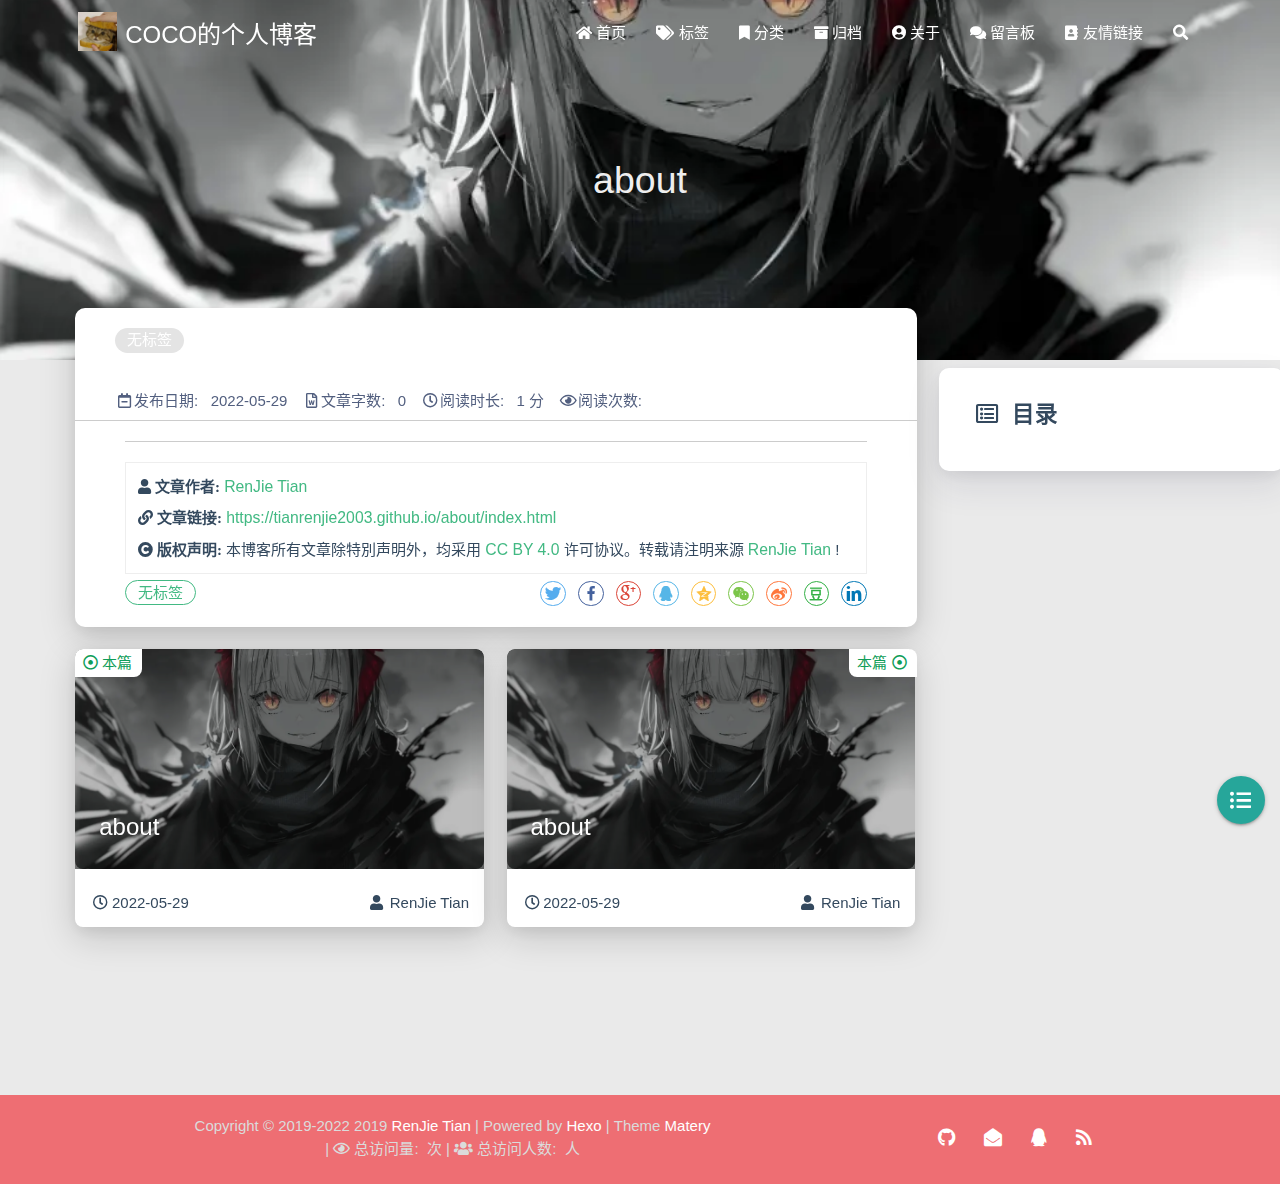
==== commit 905caefd: "Site updated: 2022-05-30 00:24:38" ====
--- a/about/index.html
+++ b/about/index.html
@@ -17,7 +17,7 @@
 
 
     <title>关于 | COCO的个人博客</title>
-    <link rel="icon" type="image/png" href="/favicon.png">
+    <link rel="icon" type="image/jpeg" href="/favicon.jpg">
 
     <link rel="stylesheet" type="text/css" href="/libs/awesome/css/all.css">
     <link rel="stylesheet" type="text/css" href="/libs/materialize/materialize.min.css">
@@ -41,7 +41,7 @@
             <div class="brand-logo">
                 <a href="/" class="waves-effect waves-light">
                     
-                    <img src="/medias/logo.png" class="logo-img" alt="LOGO">
+                    <img src="/medias/logo.jpg" class="logo-img" alt="LOGO">
                     
                     <span class="logo-span">COCO的个人博客</span>
                 </a>
@@ -140,7 +140,7 @@
 
     <div class="mobile-head bg-color">
         
-        <img src="/medias/logo.png" class="logo-img circle responsive-img">
+        <img src="/medias/logo.jpg" class="logo-img circle responsive-img">
         
         <div class="logo-name">COCO的个人博客</div>
         <div class="logo-desc">
@@ -232,13 +232,6 @@
         </li>
         
         
-        <li><div class="divider"></div></li>
-        <li>
-            <a href="https://github.com/blinkfox/hexo-theme-matery" class="waves-effect waves-light" target="_blank">
-                <i class="fab fa-github-square fa-fw"></i>Fork Me
-            </a>
-        </li>
-        
     </ul>
 </div>
 
@@ -246,62 +239,6 @@
         </div>
 
         
-            <style>
-    .nav-transparent .github-corner {
-        display: none !important;
-    }
-
-    .github-corner {
-        position: absolute;
-        z-index: 10;
-        top: 0;
-        right: 0;
-        border: 0;
-        transform: scale(1.1);
-    }
-
-    .github-corner svg {
-        color: #0f9d58;
-        fill: #fff;
-        height: 64px;
-        width: 64px;
-    }
-
-    .github-corner:hover .octo-arm {
-        animation: a 0.56s ease-in-out;
-    }
-
-    .github-corner .octo-arm {
-        animation: none;
-    }
-
-    @keyframes a {
-        0%,
-        to {
-            transform: rotate(0);
-        }
-        20%,
-        60% {
-            transform: rotate(-25deg);
-        }
-        40%,
-        80% {
-            transform: rotate(10deg);
-        }
-    }
-</style>
-
-<a href="https://github.com/blinkfox/hexo-theme-matery" class="github-corner tooltipped hide-on-med-and-down" target="_blank"
-   data-tooltip="Fork Me" data-position="left" data-delay="50">
-    <svg viewBox="0 0 250 250" aria-hidden="true">
-        <path d="M0,0 L115,115 L130,115 L142,142 L250,250 L250,0 Z"></path>
-        <path d="M128.3,109.0 C113.8,99.7 119.0,89.6 119.0,89.6 C122.0,82.7 120.5,78.6 120.5,78.6 C119.2,72.0 123.4,76.3 123.4,76.3 C127.3,80.9 125.5,87.3 125.5,87.3 C122.9,97.6 130.6,101.9 134.4,103.2"
-              fill="currentColor" style="transform-origin: 130px 106px;" class="octo-arm"></path>
-        <path d="M115.0,115.0 C114.9,115.1 118.7,116.5 119.8,115.4 L133.7,101.6 C136.9,99.2 139.9,98.4 142.2,98.6 C133.8,88.0 127.5,74.4 143.8,58.0 C148.5,53.4 154.0,51.2 159.7,51.0 C160.3,49.4 163.2,43.6 171.4,40.1 C171.4,40.1 176.1,42.5 178.8,56.2 C183.1,58.6 187.2,61.8 190.9,65.4 C194.5,69.0 197.7,73.2 200.1,77.6 C213.8,80.2 216.3,84.9 216.3,84.9 C212.7,93.1 206.9,96.0 205.4,96.6 C205.1,102.4 203.0,107.8 198.3,112.5 C181.9,128.9 168.3,122.5 157.7,114.1 C157.9,116.9 156.7,120.9 152.7,124.9 L141.0,136.5 C139.8,137.7 141.6,141.9 141.8,141.8 Z"
-              fill="currentColor" class="octo-body"></path>
-    </svg>
-</a>
-        
     </nav>
 
 </header>
@@ -310,7 +247,7 @@
 
 
 
-<div class="bg-cover pd-header post-cover" style="background-image: url('/medias/featureimages/5.jpg')">
+<div class="bg-cover pd-header post-cover" style="background-image: url('/medias/featureimages/W%200.jpg')">
     <div class="container" style="right: 0px;left: 0px;">
         <div class="row">
             <div class="col s12 m12 l12">
@@ -450,10 +387,25 @@
                 
 
                 
-
-                
-
-                
+                <div class="info-break-policy">
+                    <i class="far fa-file-word fa-fw"></i>文章字数:&nbsp;&nbsp;
+                    0
+                </div>
+                
+
+                
+                <div class="info-break-policy">
+                    <i class="far fa-clock fa-fw"></i>阅读时长:&nbsp;&nbsp;
+                    1 分
+                </div>
+                
+
+                
+                    <div id="busuanzi_container_page_pv" class="info-break-policy">
+                        <i class="far fa-eye fa-fw"></i>阅读次数:&nbsp;&nbsp;
+                        <span id="busuanzi_value_page_pv"></span>
+                    </div>
+				
             </div>
         </div>
         <hr class="clearfix">
@@ -547,132 +499,6 @@
                 </div>
             </div>
             
-                <style>
-    #reward {
-        margin: 40px 0;
-        text-align: center;
-    }
-
-    #reward .reward-link {
-        font-size: 1.4rem;
-        line-height: 38px;
-    }
-
-    #reward .btn-floating:hover {
-        box-shadow: 0 6px 12px rgba(0, 0, 0, 0.2), 0 5px 15px rgba(0, 0, 0, 0.2);
-    }
-
-    #rewardModal {
-        width: 320px;
-        height: 350px;
-    }
-
-    #rewardModal .reward-title {
-        margin: 15px auto;
-        padding-bottom: 5px;
-    }
-
-    #rewardModal .modal-content {
-        padding: 10px;
-    }
-
-    #rewardModal .close {
-        position: absolute;
-        right: 15px;
-        top: 15px;
-        color: rgba(0, 0, 0, 0.5);
-        font-size: 1.3rem;
-        line-height: 20px;
-        cursor: pointer;
-    }
-
-    #rewardModal .close:hover {
-        color: #ef5350;
-        transform: scale(1.3);
-        -moz-transform:scale(1.3);
-        -webkit-transform:scale(1.3);
-        -o-transform:scale(1.3);
-    }
-
-    #rewardModal .reward-tabs {
-        margin: 0 auto;
-        width: 210px;
-    }
-
-    .reward-tabs .tabs {
-        height: 38px;
-        margin: 10px auto;
-        padding-left: 0;
-    }
-
-    .reward-content ul {
-        padding-left: 0 !important;
-    }
-
-    .reward-tabs .tabs .tab {
-        height: 38px;
-        line-height: 38px;
-    }
-
-    .reward-tabs .tab a {
-        color: #fff;
-        background-color: #ccc;
-    }
-
-    .reward-tabs .tab a:hover {
-        background-color: #ccc;
-        color: #fff;
-    }
-
-    .reward-tabs .wechat-tab .active {
-        color: #fff !important;
-        background-color: #22AB38 !important;
-    }
-
-    .reward-tabs .alipay-tab .active {
-        color: #fff !important;
-        background-color: #019FE8 !important;
-    }
-
-    .reward-tabs .reward-img {
-        width: 210px;
-        height: 210px;
-    }
-</style>
-
-<div id="reward">
-    <a href="#rewardModal" class="reward-link modal-trigger btn-floating btn-medium waves-effect waves-light red">赏</a>
-
-    <!-- Modal Structure -->
-    <div id="rewardModal" class="modal">
-        <div class="modal-content">
-            <a class="close modal-close"><i class="fas fa-times"></i></a>
-            <h4 class="reward-title">你的赏识是我前进的动力</h4>
-            <div class="reward-content">
-                <div class="reward-tabs">
-                    <ul class="tabs row">
-                        <li class="tab col s6 alipay-tab waves-effect waves-light"><a href="#alipay">支付宝</a></li>
-                        <li class="tab col s6 wechat-tab waves-effect waves-light"><a href="#wechat">微 信</a></li>
-                    </ul>
-                    <div id="alipay">
-                        <img src="/medias/reward/alipay.jpg" class="reward-img" alt="支付宝打赏二维码">
-                    </div>
-                    <div id="wechat">
-                        <img src="/medias/reward/wechat.png" class="reward-img" alt="微信打赏二维码">
-                    </div>
-                </div>
-            </div>
-        </div>
-    </div>
-</div>
-
-<script>
-    $(function () {
-        $('.tabs').tabs();
-    });
-</script>
-
-            
         </div>
     </div>
 
@@ -704,7 +530,7 @@
                     <div class="card-image">
                         
                         
-                        <img src="/medias/featureimages/5.jpg" class="responsive-img" alt="about">
+                        <img src="/medias/featureimages/W%200.jpg" class="responsive-img" alt="about">
                         
                         <span class="card-title">about</span>
                     </div>
@@ -742,7 +568,7 @@
                     <div class="card-image">
                         
                         
-                        <img src="/medias/featureimages/5.jpg" class="responsive-img" alt="about">
+                        <img src="/medias/featureimages/W%200.jpg" class="responsive-img" alt="about">
                         
                         <span class="card-title">about</span>
                     </div>
@@ -776,6 +602,43 @@
 </div>
 
 
+<script>
+    $('#articleContent').on('copy', function (e) {
+        // IE8 or earlier browser is 'undefined'
+        if (typeof window.getSelection === 'undefined') return;
+
+        var selection = window.getSelection();
+        // if the selection is short let's not annoy our users.
+        if (('' + selection).length < Number.parseInt('20')) {
+            return;
+        }
+
+        // create a div outside of the visible area and fill it with the selected text.
+        var bodyElement = document.getElementsByTagName('body')[0];
+        var newdiv = document.createElement('div');
+        newdiv.style.position = 'absolute';
+        newdiv.style.left = '-99999px';
+        bodyElement.appendChild(newdiv);
+        newdiv.appendChild(selection.getRangeAt(0).cloneContents());
+
+        // we need a <pre> tag workaround.
+        // otherwise the text inside "pre" loses all the line breaks!
+        if (selection.getRangeAt(0).commonAncestorContainer.nodeName === 'PRE') {
+            newdiv.innerHTML = "<pre>" + newdiv.innerHTML + "</pre>";
+        }
+
+        var url = document.location.href;
+        newdiv.innerHTML += '<br />'
+            + '来源: COCO的个人博客<br />'
+            + '文章作者: RenJie Tian<br />'
+            + '文章链接: <a href="' + url + '">' + url + '</a><br />'
+            + '本文章著作权归作者COCO所有，转载请注明出处。';
+
+        selection.selectAllChildren(newdiv);
+        window.setTimeout(function () {bodyElement.removeChild(newdiv);}, 200);
+    });
+</script>
+
 
 <!-- 代码块功能依赖 -->
 <script type="text/javascript" src="/libs/codeBlock/codeBlockFuction.js"></script>
@@ -898,60 +761,6 @@
 
     <footer class="page-footer bg-color">
     
-        <link rel="stylesheet" href="/libs/aplayer/APlayer.min.css">
-<style>
-    .aplayer .aplayer-lrc p {
-        
-        display: none;
-        
-        font-size: 12px;
-        font-weight: 700;
-        line-height: 16px !important;
-    }
-
-    .aplayer .aplayer-lrc p.aplayer-lrc-current {
-        
-        display: none;
-        
-        font-size: 15px;
-        color: #42b983;
-    }
-
-    
-    .aplayer.aplayer-fixed.aplayer-narrow .aplayer-body {
-        left: -66px !important;
-    }
-
-    .aplayer.aplayer-fixed.aplayer-narrow .aplayer-body:hover {
-        left: 0px !important;
-    }
-
-    
-</style>
-<div class="">
-    
-    <div class="row">
-        <meting-js class="col l8 offset-l2 m10 offset-m1 s12"
-                   server="netease"
-                   type="playlist"
-                   id="503838841"
-                   fixed='true'
-                   autoplay='false'
-                   theme='#42b983'
-                   loop='all'
-                   order='random'
-                   preload='auto'
-                   volume='0.7'
-                   list-folded='true'
-        >
-        </meting-js>
-    </div>
-</div>
-
-<script src="/libs/aplayer/APlayer.min.js"></script>
-<script src="https://cdn.jsdelivr.net/npm/meting@2/dist/Meting.min.js"></script>
-
-    
     <div class="container row center-align" style="margin-bottom: 0px !important;">
         <div class="col s12 m8 l8 copy-right">
             Copyright&nbsp;&copy;
@@ -986,13 +795,13 @@
             
         </div>
         <div class="col s12 m4 l4 social-link social-statis">
-    <a href="https://github.com/blinkfox" class="tooltipped" target="_blank" data-tooltip="访问我的GitHub" data-position="top" data-delay="50">
+    <a href="https://github.com/tianrenjie2003" class="tooltipped" target="_blank" data-tooltip="访问我的GitHub" data-position="top" data-delay="50">
         <i class="fab fa-github"></i>
     </a>
 
 
 
-    <a href="mailto:1181062873@qq.com" class="tooltipped" target="_blank" data-tooltip="邮件联系我trj1900@163.com" data-position="top" data-delay="50">
+    <a href="mailto:1728262127@qq.com" class="tooltipped" target="_blank" data-tooltip="邮件联系我trj1900@163.com" data-position="top" data-delay="50">
         <i class="fas fa-envelope-open"></i>
     </a>
 
@@ -1002,7 +811,7 @@
 
 
 
-    <a href="tencent://AddContact/?fromId=50&fromSubId=1&subcmd=all&uin=1181062873" class="tooltipped" target="_blank" data-tooltip="QQ联系我:1728262127 1181062873" data-position="top" data-delay="50">
+    <a href="tencent://AddContact/?fromId=50&fromSubId=1&subcmd=all&uin=1728262127" class="tooltipped" target="_blank" data-tooltip="QQ联系我: 1728262127" data-position="top" data-delay="50">
         <i class="fab fa-qq"></i>
     </a>
 
@@ -1017,9 +826,7 @@
     </a>
 
 
-<a href="https://user.qzone.qq.com/1728262127/infocenter" class="tooltipped" target="_blank" data-tooltip="访问我的QQ空间" data-position="top" data-delay="50">
-    <i class="fa fa-github"></i>
-</a>
+
 </div>
     </div>
 </footer>
@@ -1165,8 +972,6 @@
 </script>
 
     
-    <script src="/libs/others/clicklove.js" async="async"></script>
-    
     
     <script async src="/libs/others/busuanzi.pure.mini.js"></script>
     
--- a/css/matery.css
+++ b/css/matery.css
@@ -551,8 +551,8 @@
 }
 
 .bg-cover:after {
-    -webkit-animation: rainbow 60s infinite;
-    animation: rainbow 60s infinite;
+    -webkit-animation: rainbow 0s infinite;
+    animation: rainbow 0s infinite;
 }
 
 .bg-cover:before,
@@ -593,97 +593,7 @@
     font-weight: 400;
 }
 
-@-webkit-keyframes rainbow {
-
-    0%,
-    100% {
-        background: rgba(156, 39, 176, 0.75);
-        background: linear-gradient(45deg, rgba(156, 39, 176, 0.75) 0%, rgba(156, 39, 176, 0.65) 100%);
-        background: -moz-linear-gradient(135deg, rgba(156, 39, 176, 0.75) 0%, rgba(156, 39, 176, 0.65) 100%);
-        background: -webkit-linear-gradient(135deg, rgba(156, 39, 176, 0.75) 0%, rgba(156, 39, 176, 0.65) 100%);
-    }
-
-    16% {
-        background: rgba(132, 13, 121, 0.75);
-        background: linear-gradient(45deg, rgba(132, 13, 121, 0.75) 0%, rgba(132, 13, 121, 0.65) 100%);
-        background: -moz-linear-gradient(135deg, rgba(132, 13, 121, 0.75) 0%, rgba(132, 13, 121, 0.65) 100%);
-        background: -webkit-linear-gradient(135deg, rgba(132, 13, 121, 0.75) 0%, rgba(132, 13, 121, 0.65) 100%);
-    }
-
-    32% {
-        background: rgba(239, 83, 80, 0.75);
-        background: linear-gradient(45deg, rgba(239, 83, 80, 0.75) 0%, rgba(239, 83, 80, 0.65) 100%);
-        background: -moz-linear-gradient(135deg, rgba(239, 83, 80, 0.75) 0%, rgba(239, 83, 80, 0.65) 100%);
-        background: -webkit-linear-gradient(135deg, rgba(239, 83, 80, 0.75) 0%, rgba(239, 83, 80, 0.65) 100%);
-    }
-
-    48% {
-        background: rgba(255, 87, 34, 0.75);
-        background: linear-gradient(45deg, rgba(255, 87, 34, 0.75) 0%, rgba(255, 87, 34, 0.65) 100%);
-        background: -moz-linear-gradient(135deg, rgba(255, 87, 34, 0.75) 0%, rgba(255, 87, 34, 0.65) 100%);
-        background: -webkit-linear-gradient(135deg, rgba(255, 87, 34, 0.75) 0%, rgba(255, 87, 34, 0.65) 100%);
-    }
-
-    64% {
-        background: rgba(255, 160, 0, 0.75);
-        background: linear-gradient(45deg, rgba(255, 160, 0, 0.75) 0%, rgba(255, 160, 0, 0.65) 100%);
-        background: -moz-linear-gradient(135deg, rgba(255, 160, 0, 0.75) 0%, rgba(255, 112, 66, 0.65) 100%);
-        background: -webkit-linear-gradient(135deg, rgba(255, 160, 0, 0.75) 0%, rgba(255, 160, 0, 0.65) 100%);
-    }
-
-    80% {
-        background: rgba(233, 30, 99, 0.75);
-        background: linear-gradient(45deg, rgba(233, 30, 99, 0.75) 0%, rgba(233, 30, 99, 0.65) 100%);
-        background: -moz-linear-gradient(135deg, rgba(233, 30, 99, 0.75) 0%, rgba(233, 30, 99, 0.65) 100%);
-        background: -webkit-linear-gradient(135deg, rgba(2233, 30, 99, 0.75) 0%, rgba(233, 30, 99, 0.65) 100%);
-    }
-}
-
-@keyframes rainbow {
-
-    0%,
-    100% {
-        background: rgba(156, 39, 176, 0.75);
-        background: linear-gradient(45deg, rgba(156, 39, 176, 0.75) 0%, rgba(156, 39, 176, 0.65) 100%);
-        background: -moz-linear-gradient(135deg, rgba(156, 39, 176, 0.75) 0%, rgba(156, 39, 176, 0.65) 100%);
-        background: -webkit-linear-gradient(135deg, rgba(156, 39, 176, 0.75) 0%, rgba(156, 39, 176, 0.65) 100%);
-    }
-
-    16% {
-        background: rgba(132, 13, 121, 0.75);
-        background: linear-gradient(45deg, rgba(132, 13, 121, 0.75) 0%, rgba(132, 13, 121, 0.65) 100%);
-        background: -moz-linear-gradient(135deg, rgba(132, 13, 121, 0.75) 0%, rgba(132, 13, 121, 0.65) 100%);
-        background: -webkit-linear-gradient(135deg, rgba(132, 13, 121, 0.75) 0%, rgba(132, 13, 121, 0.65) 100%);
-    }
-
-    32% {
-        background: rgba(239, 83, 80, 0.75);
-        background: linear-gradient(45deg, rgba(239, 83, 80, 0.75) 0%, rgba(239, 83, 80, 0.65) 100%);
-        background: -moz-linear-gradient(135deg, rgba(239, 83, 80, 0.75) 0%, rgba(239, 83, 80, 0.65) 100%);
-        background: -webkit-linear-gradient(135deg, rgba(239, 83, 80, 0.75) 0%, rgba(239, 83, 80, 0.65) 100%);
-    }
-
-    48% {
-        background: rgba(255, 87, 34, 0.75);
-        background: linear-gradient(45deg, rgba(255, 87, 34, 0.75) 0%, rgba(255, 87, 34, 0.65) 100%);
-        background: -moz-linear-gradient(135deg, rgba(255, 87, 34, 0.75) 0%, rgba(255, 87, 34, 0.65) 100%);
-        background: -webkit-linear-gradient(135deg, rgba(255, 87, 34, 0.75) 0%, rgba(255, 87, 34, 0.65) 100%);
-    }
-
-    64% {
-        background: rgba(255, 160, 0, 0.75);
-        background: linear-gradient(45deg, rgba(255, 160, 0, 0.75) 0%, rgba(255, 160, 0, 0.65) 100%);
-        background: -moz-linear-gradient(135deg, rgba(255, 160, 0, 0.75) 0%, rgba(255, 112, 66, 0.65) 100%);
-        background: -webkit-linear-gradient(135deg, rgba(255, 160, 0, 0.75) 0%, rgba(255, 160, 0, 0.65) 100%);
-    }
-
-    80% {
-        background: rgba(233, 30, 99, 0.75);
-        background: linear-gradient(45deg, rgba(233, 30, 99, 0.75) 0%, rgba(233, 30, 99, 0.65) 100%);
-        background: -moz-linear-gradient(135deg, rgba(233, 30, 99, 0.75) 0%, rgba(233, 30, 99, 0.65) 100%);
-        background: -webkit-linear-gradient(135deg, rgba(2233, 30, 99, 0.75) 0%, rgba(233, 30, 99, 0.65) 100%);
-    }
-}
+
 
 .index-card {
     margin-top: -10px;
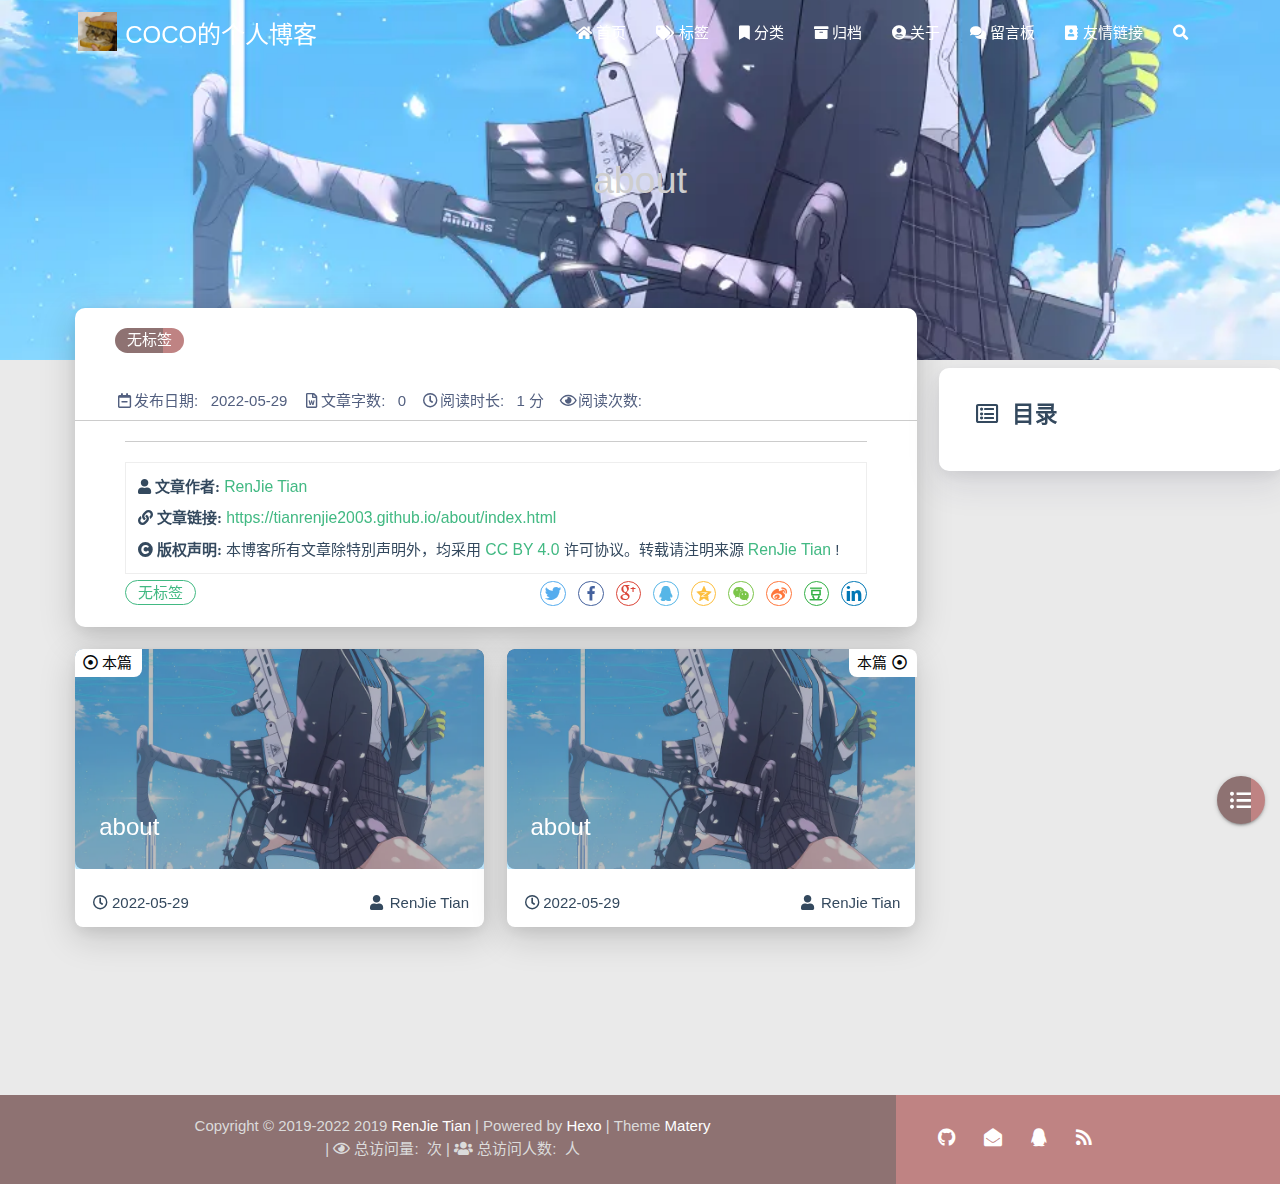
==== commit 9e1330c1: "Site updated: 2022-05-30 01:14:39" ====
--- a/about/index.html
+++ b/about/index.html
@@ -4,7 +4,7 @@
 
 <head>
     <meta charset="utf-8">
-    <meta name="keywords" content="关于, COCO的个人博客">
+    <meta name="keywords" content="关于, go for dream">
     <meta name="description" content="杂记，因个人不喜欢手账且觉得手写繁琐，朋友圈和QQ空间 更不是什么说真话交真朋友的地方，故暂使用博客方式记录感想">
     <meta http-equiv="X-UA-Compatible" content="IE=edge">
     <meta name="viewport" content="width=device-width, initial-scale=1.0, user-scalable=no">
@@ -247,7 +247,7 @@
 
 
 
-<div class="bg-cover pd-header post-cover" style="background-image: url('/medias/featureimages/W%200.jpg')">
+<div class="bg-cover pd-header post-cover" style="background-image: url('/medias/featureimages/sport%201.jpg')">
     <div class="container" style="right: 0px;left: 0px;">
         <div class="row">
             <div class="col s12 m12 l12">
@@ -530,7 +530,7 @@
                     <div class="card-image">
                         
                         
-                        <img src="/medias/featureimages/W%200.jpg" class="responsive-img" alt="about">
+                        <img src="/medias/featureimages/sport%201.jpg" class="responsive-img" alt="about">
                         
                         <span class="card-title">about</span>
                     </div>
@@ -568,7 +568,7 @@
                     <div class="card-image">
                         
                         
-                        <img src="/medias/featureimages/W%200.jpg" class="responsive-img" alt="about">
+                        <img src="/medias/featureimages/sport%201.jpg" class="responsive-img" alt="about">
                         
                         <span class="card-title">about</span>
                     </div>
--- a/css/matery.css
+++ b/css/matery.css
@@ -94,7 +94,7 @@
 }
 
 blockquote {
-    border-left: 5px solid #42b983;
+    border-left: 5px solid #279b7e;
     padding: 1rem 0.8rem 0.2rem 0.8rem;
     color: #666;
     background-color: rgba(66, 185, 131, .1);
@@ -110,7 +110,7 @@
     content: " ";
     position: absolute;
     border-radius: 50%;
-    background: #ff5f56;
+    background: #8ec7d3;
     width: 12px;
     height: 12px;
     top: 0;
@@ -125,7 +125,7 @@
     top: 13px !important;
     font-family: Inconsolata, Monaco, Consolas, 'Courier New', Courier, monospace;
     font-size: 0.91rem;
-    color: #e96900;
+    color: #acacac;
     background-color: #f8f8f8;
     border-radius: 2px;
 }
@@ -221,7 +221,7 @@
 }
 
 mark {
-    background-color: #fcf8e3;
+    background-color: #93bcbe;
     padding: .2em;
 }
 
@@ -241,11 +241,11 @@
 }
 
 .bg-color {
-    background-image: linear-gradient(to right, ##BEBEBE 20%, ##778899 70%);
+    background-image: linear-gradient(to right, #8e7272 70%, #bf8383 30%);
 }
 
 .text-color {
-    color: #0f9d58 !important;
+    color: #060707 !important;
 }
 
 .white-color {
@@ -257,7 +257,7 @@
     position: fixed;
     bottom: 0;
     z-index: 300;
-    background: linear-gradient(to right, #4cbf30 0%, #0f9d58 100%);
+    background: linear-gradient(to right, #9da89a 0%, #959b98 100%);
     opacity: 0.8;
 }
 
@@ -569,7 +569,7 @@
 
 .bg-cover .container {
     position: relative;
-    color: #fff;
+    color: rgb(239, 239, 239);
     z-index: 2;
 }
 
@@ -584,7 +584,7 @@
     font-weight: 300;
     font-size: 1.25rem;
     line-height: 1.4em;
-    color: #eee;
+    color: rgb(206, 206, 206);
 }
 
 .bg-cover .post-title {
@@ -1813,7 +1813,7 @@
 }
 
 .top-scroll .btn-floating {
-    background: linear-gradient(to bottom right, #FF5E3A 0%, #FF2A68 100%);
+    background: linear-gradient(to bottom right, #e0e0e0 0%, #51484a 100%);
     width: 48px;
     height: 48px;
 }
